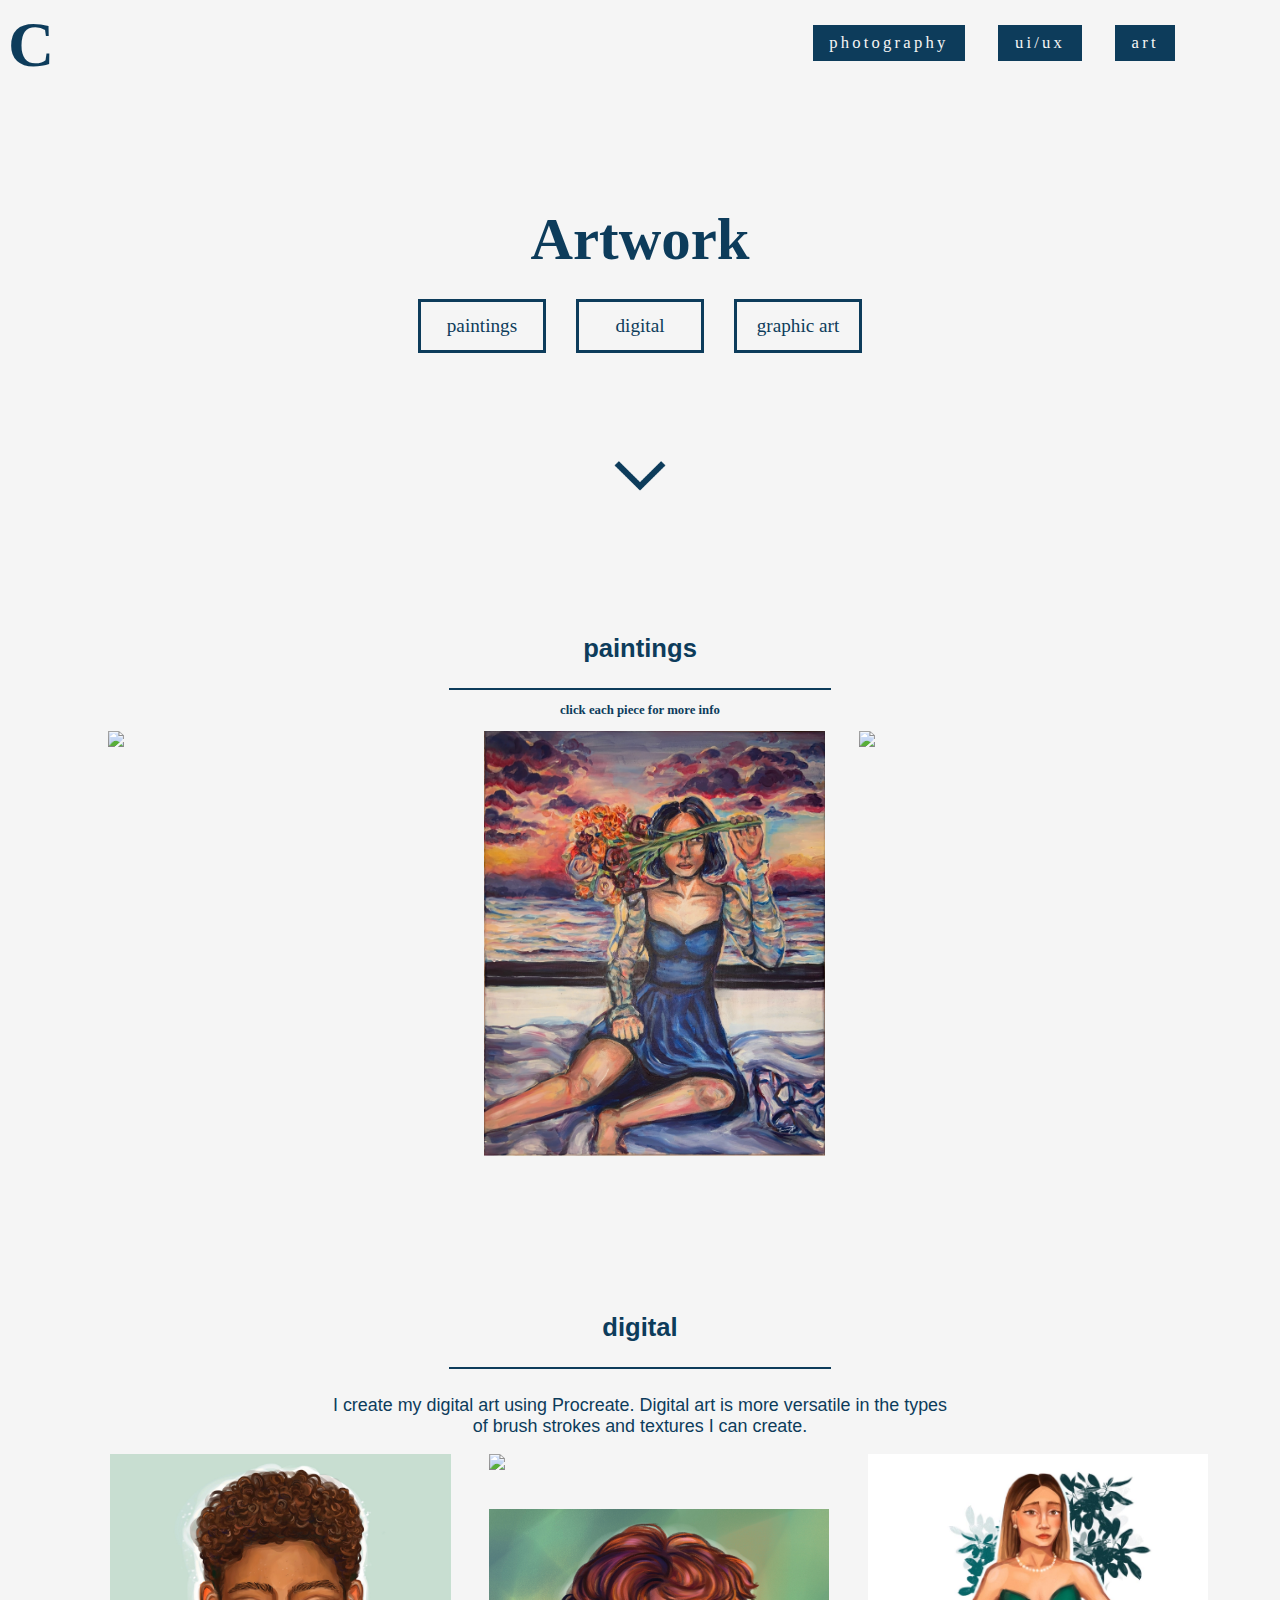
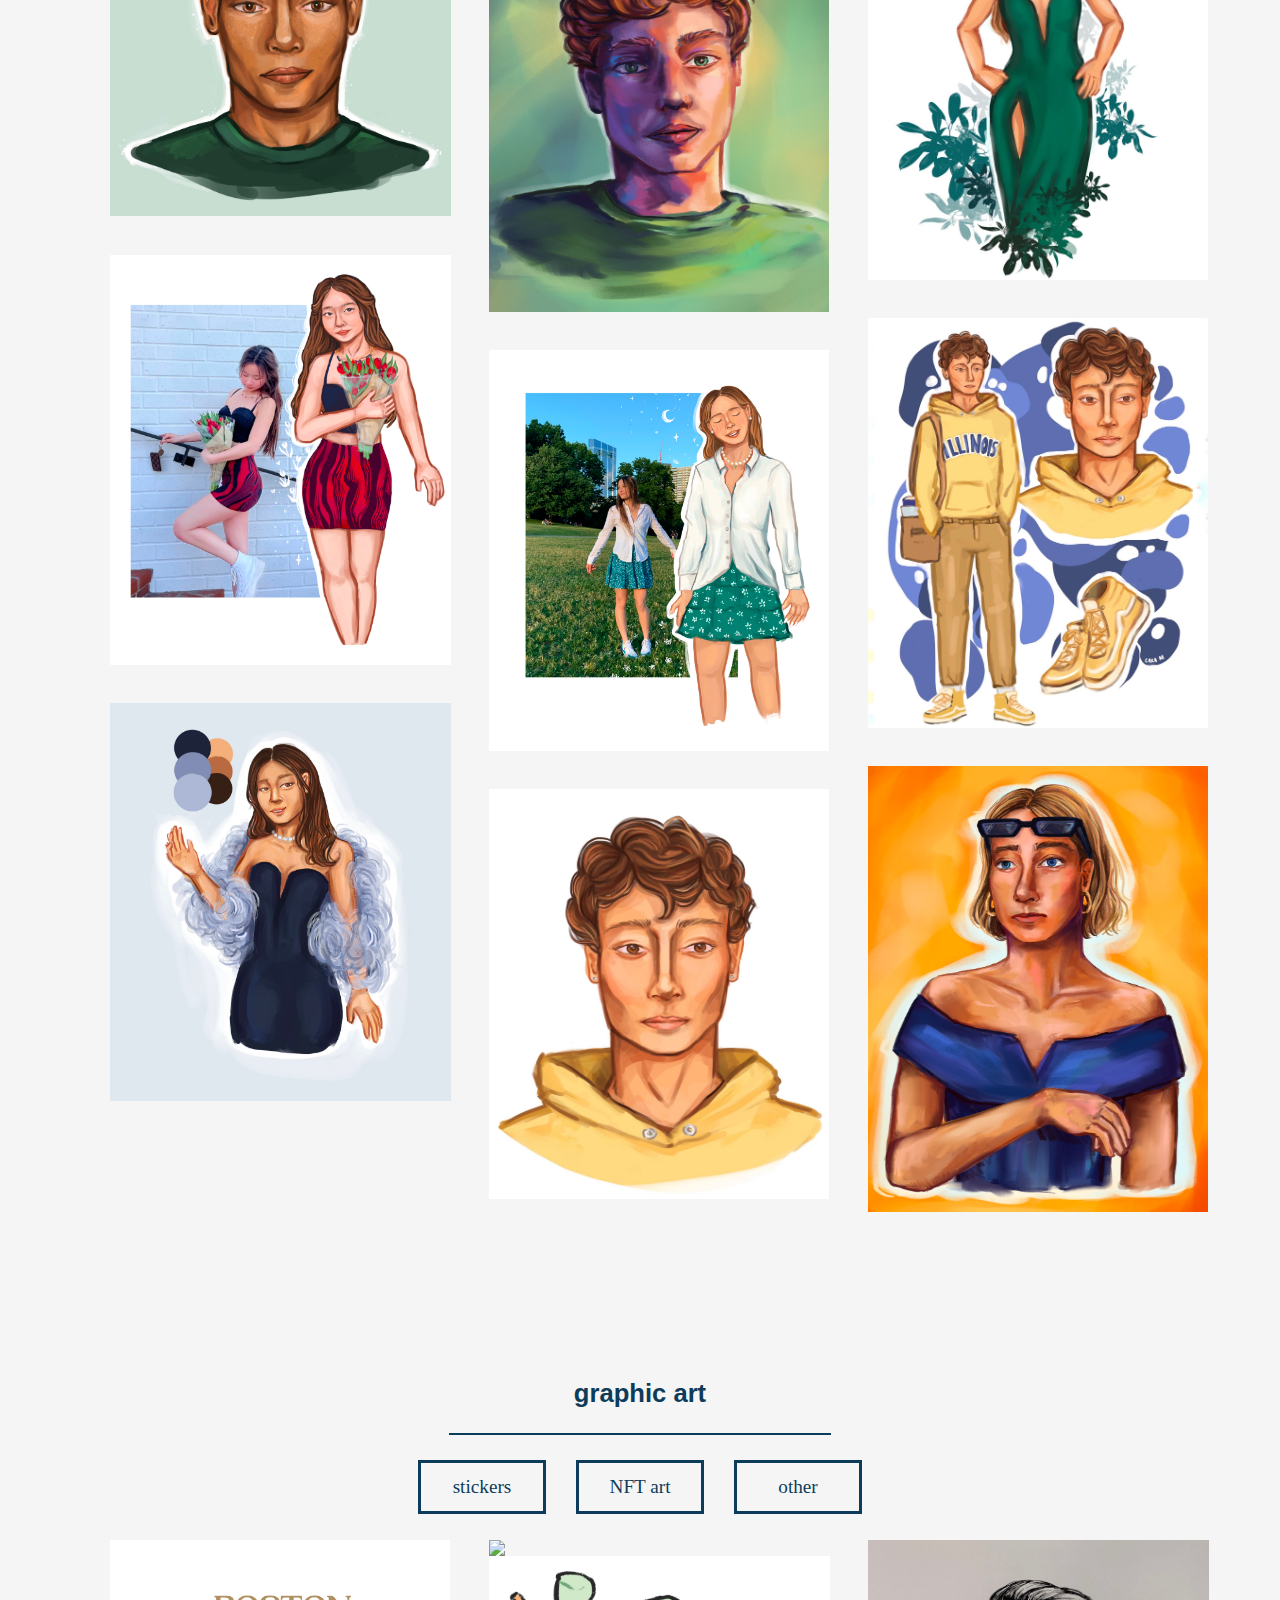
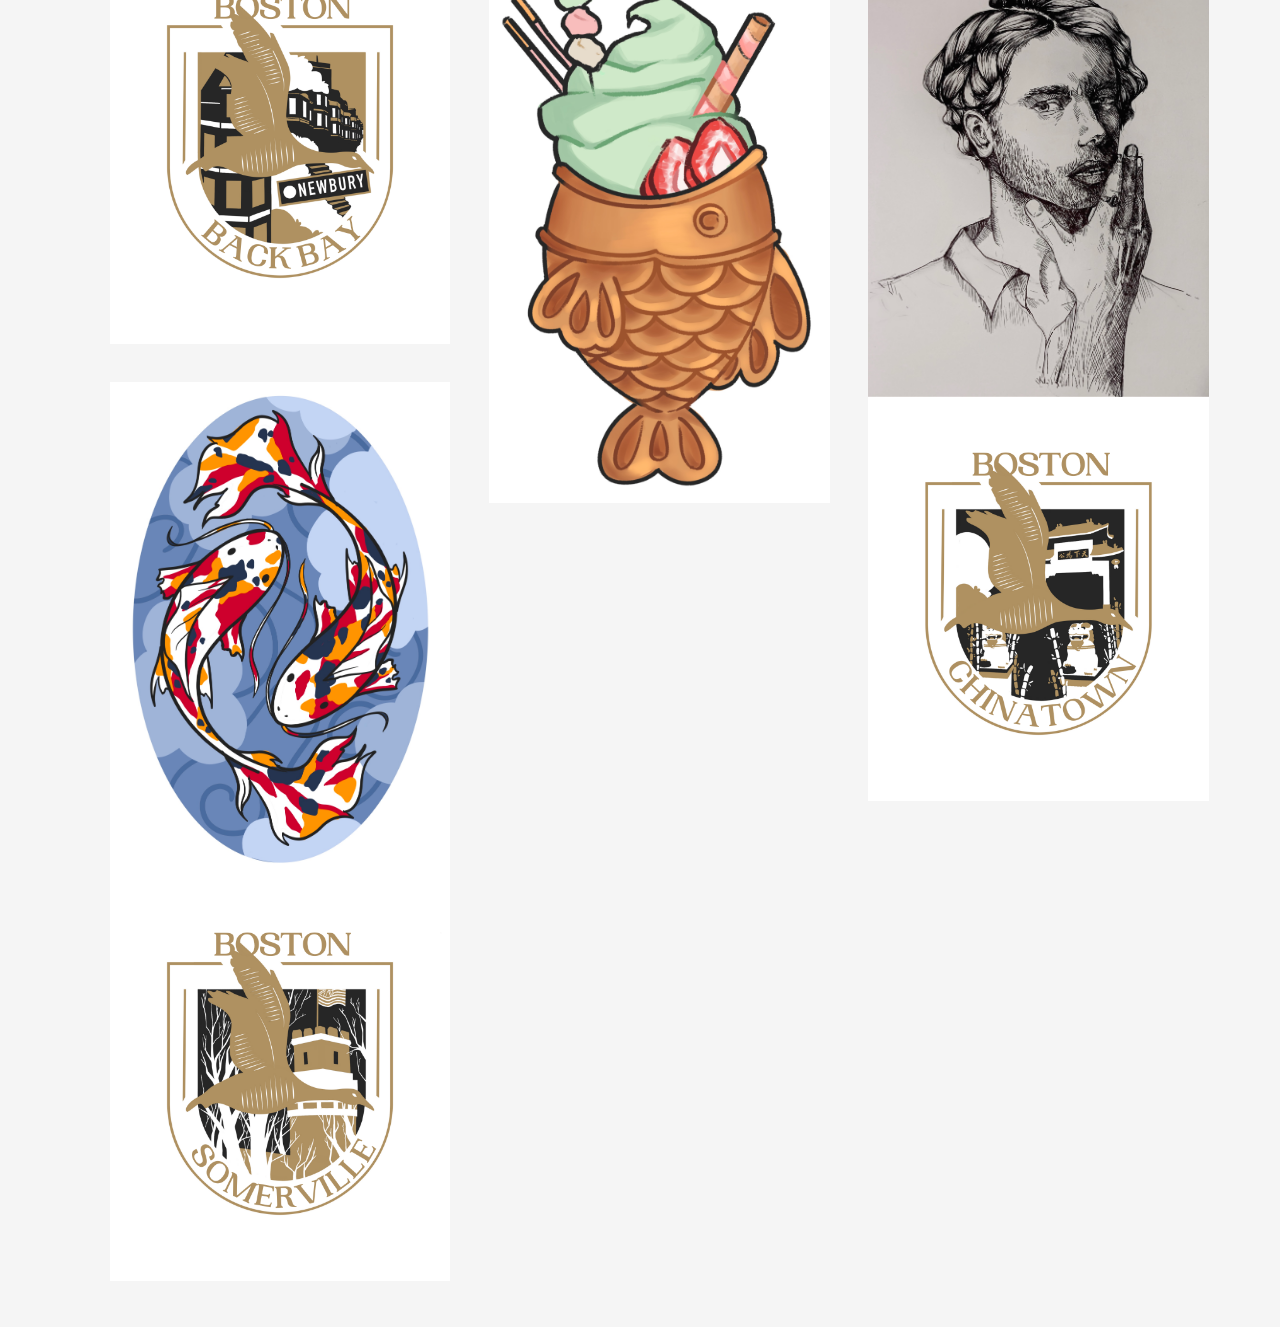
==== art.html @ 5a593688 "Add files via upload" ====
<!DOCTYPE html>
<html lang="en">

<head>
    <meta charset="UTF-8">
    <meta http-equiv="X-UA-Compatible" content="IE=edge">
    <meta name="viewport" content="width=device-width, initial-scale=1.0">
    <link rel="stylesheet" href="style.css">
    <script type="text/javascript" src="script.js"></script>
    <title>art</title>
</head>

<body>
    <main>
        <div class="headerContainer">
            <a class="home" href="index.html">C</a>
            <div class="header">
                <a href="resume.html">
                    <div class="tab">
                        photography </div>
                </a>
                <a href="ui.html">
                    <div class="tab">
                        ui/ux
                    </div>
                </a>
                <a href="art.html">
                    <div class="tab">
                        art</div>
                </a>
            </div>
        </div>

        <h2 id="artPageHeader">Artwork</h2>

        <div class="artTypeButtonContainer">
            <button class="artTypeButton" type="button"
                onClick="document.getElementById('paintings').scrollIntoView();">paintings</button>
            <button class=" artTypeButton" id="mainArtTypeButton" type="button"
                onClick="document.getElementById('digital').scrollIntoView();">digital</button>
            <button class="artTypeButton" type="button"
                onClick="document.getElementById('graphicArt').scrollIntoView();">graphic art</button>
        </div>

        <image class="centeredIcon bounce" src="icons/downIcon.png"
            onclick="document.getElementById('pantings').scrollIntoView();"></image>
        <h3 class="artTypeHeader" id="paintings">paintings</h3>
        <hr class="artHeaderLine">
        <h4 class="info">click each piece for more info</h4>

        <div class="imageGrid">

            <div class="gridItem" onclick="openPage('flutist',this)">
                <image class=" imageGridItem" src="artForWebsite/flute.jpg">
                </image>
                <div class="artTitleText">flutist</div>
            </div>

            <div class="gridItem" onclick="openPage('lucidity',this)">
                <image class="imageGridItem" src="artForWebsite/afterprom.jpg"></image>
                <div class="artTitleText">lucidity</div>
            </div>

            <div class="gridItem" onclick="openPage('utopia',this)">
                <image class="imageGridItem" src="artForWebsite/utopia.jpg"></image>
                <div class="artTitleText">utopia</div>
            </div>
        </div>

        <div id="flutist">
            <h2 class="singleArtHeader">flutist</h2>
            <hr class="artHeaderLine">
            <image class="singleImage" src="artForWebsite/flute.jpg">
                <div class="artDescriptionContainer">
                    <p class="artDescription">
                        <b>title:</b> flutist
                        <br>
                        <b>date:</b> 2022
                        <br>
                        <b>medium:</b> acrylic
                        <br>
                        <br>
                        This piece was inspired by my experience as a flutist. My teacher often encouraged
                        me to
                        project the "calm blue of the ocean" or play sharply like scraping a knife across
                        burnt
                        toast.
                    </p>
                </div>
                <div class="artFooter">foot</div>
        </div>

        <div id="lucidity">
            <h2 class="singleArtHeader">lucidity</h2>
            <hr class="artHeaderLine">
            <image class="singleImage" src="artForWebsite/afterprom.jpg">
                <div class="artDescriptionContainer">
                    <p class="artDescription">
                        <b>title:</b> lucidity
                        <br>
                        <b>date:</b> 2021
                        <br>
                        <b>medium:</b> acrylic
                        <br>
                        <br>
                        um
                    </p>
                </div>
                <div class="artFooter">foot</div>
        </div>

        <div id="utopia">
            <h2 class="singleArtHeader">utopia</h2>
            <hr class="artHeaderLine">
            <image class="singleImage" src="artForWebsite/utopia.jpg">
                <div class="artDescriptionContainer">
                    <p class="artDescription">
                        <b>title:</b> utopia
                        <br>
                        <b>date:</b> 2021
                        <br>
                        <b>medium:</b> oil
                        <br>
                        <br>
                        um
                    </p>
                </div>
                <div class="artFooter">foot</div>
        </div>

        <h3 class="artTypeHeader" id="digital">digital</h2>
            <hr class="artHeaderLine">
            <p class="artTypeDescription">I create my digital art using Procreate. Digital art is more versatile in the
                types of brush strokes and textures I can create.</p>

            <div class="dynamicGrid">
                <div class="dynamicGridColumn">
                    <image class="portrait" src="DigitalArtPortfolio/GreenBoyHead.JPG">
                    </image>
                    <image class="portrait" src="DigitalArtPortfolio/caraDongDrawing.jpg">
                    </image>
                    <image class="portrait" src="DigitalArtPortfolio/HalfBodyDress.jpg">
                    </image>
                </div>
                <div class="dynamicGridColumn">
                    <image class="portrait" src="DigitalArtPortfolio/Rumination.PNG">
                    </image>
                    <image class="portrait" src="DigitalArtPortfolio/LightStudyBoy.jpg">
                    </image>
                    <image class="portrait" src="DigitalArtPortfolio/meBostonCommonDrawing.jpg">
                    </image>
                    <image class="portrait" src="DigitalArtPortfolio/YellowBoyHead.JPG">
                    </image>
                </div>

                <div class="dynamicGridColumn">
                    <image class="portrait" src="DigitalArtPortfolio/PromDressPlants.JPG">
                    </image>
                    <image class="portrait" src="DigitalArtPortfolio/IllinoisBoy.JPG">
                    </image>
                    <image class="portrait" src="DigitalArtPortfolio/GoldenGirl.jpg">
                    </image>
                </div>
            </div>

            <h3 class="artTypeHeader" id="graphicArt">graphic art</h2>
                <hr class="artHeaderLine">

                <div class="artTypeButtonContainer">
                    <button class="artTypeButton" type="button" onclick="showType('sticker',this)">stickers</button>
                    <button class=" artTypeButton" type="button" onclick="showType('nft',this)">NFT art</button>
                    <button class="artTypeButton" type="button" onclick="showType('other',this)">other</button>
                </div>

                <div class="dynamicGrid">
                    <div class="dynamicGridColumn">
                        <image class="nft" src="artForWebsite/backBay.png">
                        </image>
                        <image class="sticker" src="DigitalArtPortfolio/KoiFish.jpg">
                        </image>
                        <image class="nft" src="artForWebsite/somerville.png">
                        </image>
                    </div>
                    <div class="dynamicGridColumn">
                        <image class="other" src="artForWebsite/pumpkinPie.PNG">
                        </image>
                        <image class="sticker" src="DigitalArtPortfolio/Taiyaki.jpg">
                        </image>
                    </div>

                    <div class="dynamicGridColumn">
                        <image class="other" src="artForWebsite/pen.jpg">
                        </image>
                        <image class="nft" src="artForWebsite/chinatown.png">
                        </image>

                    </div>
                </div>


    </main>
</body>

</html>
---- style.css ----
@charset "UTF-8";

html {
    scroll-behavior: smooth;
}

body {
    background-color: whitesmoke;
    font-family: "Poppins", sans-serif;
}

.home {
    color: #0d3c5b;
    font-size: 5vw;
    float: left;
    font-weight: bold;
}

.headerContainer {
    width: 100%;
    font-family: "Times New Roman";
}

.header {
    display: flex;
    justify-content: flex-end;
    margin-right: 5em;
}

.aboutBox {
    display: flex;
    flex-direction: row;
    font-size: 1.4vw;
    margin-left: 5em;
    margin-top: 3vw;
}

#aboutMe {
    color: #0d3c5b;
    margin-left: 0.5em;
    margin-top: -1.5em;
    margin-left: 1vw;
}

.aboutText {
    display: flex;
    flex-direction: column;
    margin-left: 0vw;
}

h1 {
    font-size: 6.5vw;
    color: #0d3c5b;
    letter-spacing: 0.3rem;
    font-weight: 900;
    /*webkit-text-fill-color: transparent;
    -webkit-background-clip: text;
    background: radial-gradient(whitesmoke, #0d3c5b);*/
}

.highlighted {
    color: #05568d;
    font-weight: 600;
}


.aboutPhoto {
    width: 30%;
    height: 100%;
    border-style: none;
}


.name {
    font-size: 3vw;
    color: #0d3c5b;
}


.navButtons {
    border: none;
    text-decoration: none;
    height: 100%;

    float: left;
    padding-left: 1em;
    padding-right: 1em;
    padding-top: 0.5em;
    background-color: whitesmoke;
    color: #365475;
}

#homenavButtons {
    background-color: #365475;
    color: #CBD2D8;
}


.tab {
    background-color: #0d3c5b;
    text-align: center;
    width: auto;
    padding: 0.5em 1em;
    margin: 1em;
    float: left;
    color: whitesmoke;
    font-size: 1.3vw;

    letter-spacing: 0.2rem;
}


a {
    text-decoration: none;
    color: #365475;
}

p {
    color: #CBD2D8;
}


.line {
    border: 0.075em solid #CBD2D8;
}

.name {
    margin-top: 10%;
    margin-left: 8%;
}

.greetBar {
    margin-left: 1vw;
    background-color: #0d3c5b;
    font-size: 1.4vw;
    padding: 0.5vw 1vw 0vw 1vw;
    width: fit-content;
    color: whitesmoke;
    border-radius: 30% 30% 0% 0%;
}

.quickButtonsContainer {
    display: flex;
    flex-direction: row;
    justify-content: start;
    margin-left: 1vw;
}

.quickButton {
    border-style: none;
    background-color: #0d3c5b;
    color: white;
}

.quickButtonsBar {
    background-color: #0d3c5b;
    padding: 0vw 1vw 0vw 1vw;
}


.logo {
    width: 3vw;
    height: 3vw;
    margin: 1vw 3vw 1vw 3vw;
    background-color: #0d3c5b;
}

h2 {
    margin: 2vw;
    font-size: 4.6vw;
    color: #0d3c5b;
    display: flex;
    justify-content: center;
    font-family: "Times New Roman";
}

#artPageHeader {
    margin-top: 10vw;
}

.imageGrid {
    grid-template-columns: auto auto auto;
    gap: 0.5vw;
    margin-left: 5vw;
    margin-right: 5vw;
    display: flex;
    justify-content: center;
}


.gridItem {
    float: left;
    width: 30%;
    margin-left: 2.5%;
    margin-bottom: 2.5%;
}

.imageGridItem {
    width: 100%;
    float: left;
}


.artTitleText:hover .imageGridItem {
    opacity: 0.6;
}

.imageGridItem:hover {
    opacity: 0.6;
}

.gridItem:hover .artTitleText {
    opacity: 1;
}

.imageGridItem:hover .artTitleText {
    opacity: 1;
}

.artTitleText:hover {
    opacity: 1;
}

.artTitleText {
    font-family: "Times New Roman";
    padding: 0.5vw;
    opacity: 0;
    width: 100%;
    float: left;
    background-color: #0d3c5b;
    color: white;
    font-size: 1.3vw;
    width: 30%;
    text-align: center;
    position: relative;
    margin-top: -65%;
    margin-left: 37%;
}

#flutist {
    display: none;
}

#lucidity {
    display: none;
}

#utopia {
    display: none;
}

.singleImage {
    width: 43%;
    margin-left: 5%;
    float: left;
}

.singleArtHeader {
    font-size: 4vw;
    color: #0d3c5b;
}

.artHeaderLine {
    border: 0.1em solid #0d3c5b;
    width: 30%;
    margin-bottom: 2%;
}

.artDescriptionContainer {
    background-color: #0d3c5b;
    width: 43%;
    float: right;
    margin-right: 5%;
    margin-top: 0%;
}

.artDescription {
    margin: 1em;
    font-size: 1.5vw;
    line-height: 2;
}

.artFooter {
    position: relative;
    left: 0;
    right: 0;
    width: 100%;
    background-color: whitesmoke;
    color: whitesmoke;
    height: 100%;
    margin-top: 60%;
}

.darkParagraph {
    color: #0d3c5b;
    margin-left: 5%;
}

h3 {
    color: #0d3c5b;
    display: flex;
    justify-content: center;
    font-size: 2vw;
}

.artTypeHeader {
    margin-top: 10vw;
    text-align: center;
    margin-left: auto;
    margin-right: auto;
    width: 50%;
}

.artTypeDescription {
    color: #0d3c5b;
    text-align: center;
    margin-left: auto;
    margin-right: auto;
    width: 50%;
    font-size: 1.4vw;
}

.dynamicGrid {
    margin-left: 5vw;
    margin-right: 5vw;
    display: flex;
    justify-content: center;
}

.dynamicGridColumn {
    display: flex;
    flex-direction: column;
    justify-content: start;
    width: 30%;
    margin-left: 3vw;
}

.info {
    font-family: 'Times New Roman';
    text-align: center;
    margin: auto;
    margin-top: -1%;
    margin-bottom: 1%;
    font-size: 1vw;
}

.artTypeButtonContainer {
    text-align: center;
    margin: auto;
    margin-bottom: 2vw;
}

.artTypeButton {
    width: 10vw;
    font-family: 'Times New Roman';
    margin-left: 1vw;
    margin-right: 1vw;
    background-color: whitesmoke;
    border-style: solid;
    border-color: #0d3c5b;
    border-width: 0.3vw;
    color: #0d3c5b;
    font-size: 1.5vw;
    padding: 1vw;
}

#mainArtTypeButton {
    margin-bottom: 5vw;
}

.artTypeButton:hover {
    background-color: #0d3c5b;
    color: whitesmoke;
}

.centeredIcon {
    display: block;
    margin-left: auto;
    margin-right: auto;
    width: 5%;
    animation-duration: 1s;
    animation-iteration-count: infinite;
    transform-origin: bottom;
}

.bounce {
    animation-name: bounce;
    animation-timing-function: linear;
}

@keyframes bounce {
    0% {
        transform: translateY(0);
    }

    50% {
        transform: translateY(-1vw);
    }

    100% {
        transform: translateY(0);
    }
}

.portrait {
    width: 100%;
    margin-bottom: 3vw;
    display: block;
}

.nft {
    width: 100%;
    margin-bottom: 3vw;
    display: block;
}

.design {
    width: 100%;
    margin-bottom: 3vw;
    display: block;
}

h4 {
    color: #0d3c5b;
    font-size: 1vw;
}

.contactContainer {
    display: flex;
    justify-content: center;
}

.contactBox {
    display: flex;
    padding: 1vw 10vw;
    border-radius: 0%;
    border-style: solid;
    border-color: #0d3c5b;
    border-width: 0.5vw;
    font-size: 1vw;
}


/* =================================================================
ui.html*/

.pageInfo {
    color: #0d3c5b;
    font-family: "Times New Roman";
    text-align: center;
    margin-left: auto;
    margin-right: auto;
    font-size: 1.4vw;
    width: 50%;
}

.searchBar {
    text-align: left;
    margin-left: auto;
    margin-right: auto;
    background-color: #0d3c5b;
    color: white;
    font-size: 1.2vw;
    padding: 0.5vw;
    border-radius: 10%;
    width: 30%;
}

.allAppContainer {
    display: flex;
    justify-content: center;
    margin: 2vw;
}

.appContainer {
    width: 100%;
    margin: 1vw;
    background-color: #0d3c5b;
    display: flex;
    flex-direction: column;
}

.appHeader {
    font-family: 'Times New Roman';
    background: white;
    width: 70%;
    padding-top: 0.5vw;
    padding-bottom: 0.5vw;
    margin-left: auto;
    margin-right: auto;
    border-style: outset;
    border-width: 0.5vw;
    border-color: #0d3c5b;
    font-size: 1.7vw;
}

.appInfoContainer {
    display: flex;
    flex-direction: row;
}

.appInfo {
    margin: 0vw 1.5vw 1.5vw 1.5vw;
    margin-right: 0vw;
    font-size: 1vw;
    color: white;
    letter-spacing: 0.1rem;
}

.appImage {
    width: 50%;
    height: auto;
    margin: 1.5vw;
    margin-left: 1vw;
}

.additionalAppImageContainer {
    width: 100%;
    margin: 1vw;
    display: flex;
    flex-direction: row;
    justify-content: flex-start;
}

.additionalAppImage {
    width: 30%;
    height: auto;
    margin: 0vw 0.5vw .5vw 0vw;

}

.appPageContainer {
    display: flex;
    flex-direction: column;
    justify-content: center;
    margin-left: 3vw;
    margin-right: 3vw;
    width: 100%;

}

.appDescriptionContainer {
    background-color: #0d3c5b;
    width: 100%;
}

.UIImageGrid {
    display: flex;
    flex-direction: row;
    width: 100%;
}


.UIImage {
    width: 20%;
    margin-right: 1vw;
    margin-bottom: 1vw;
}

#afg {
    display: block;
}
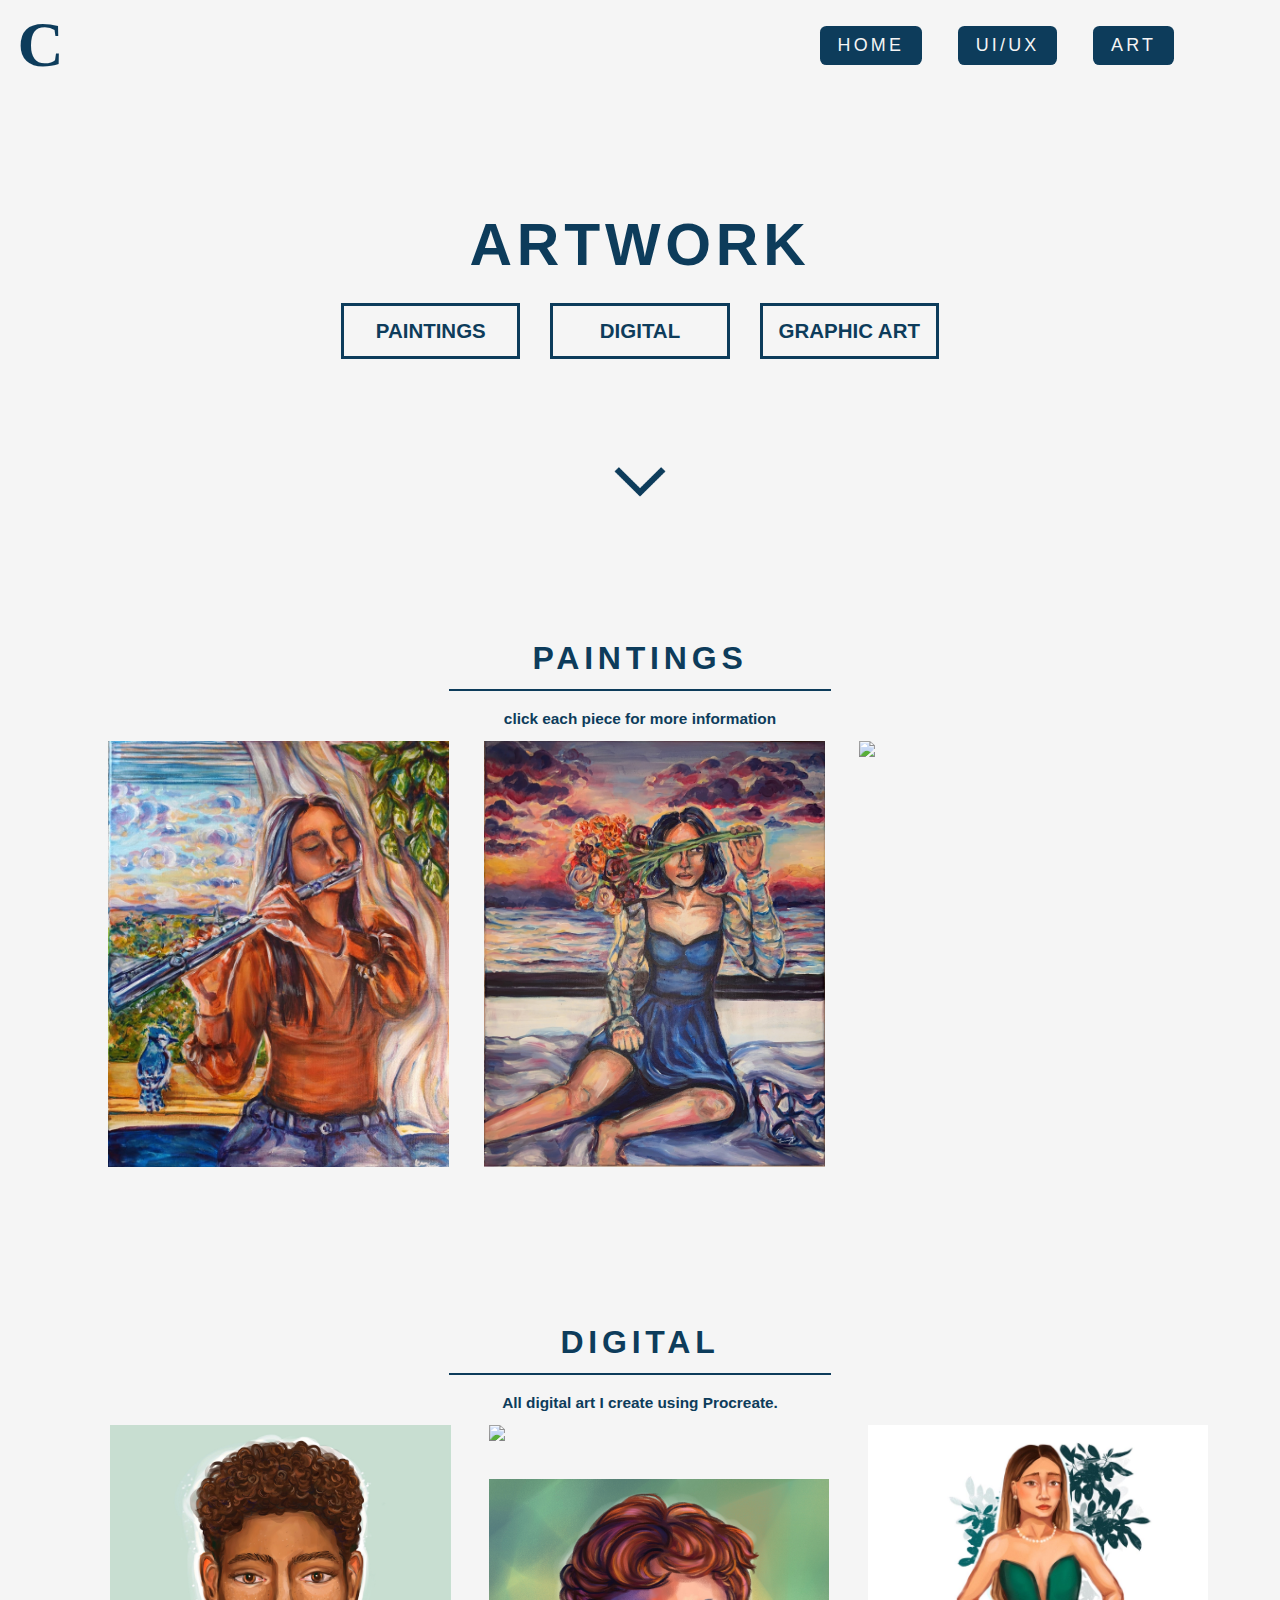
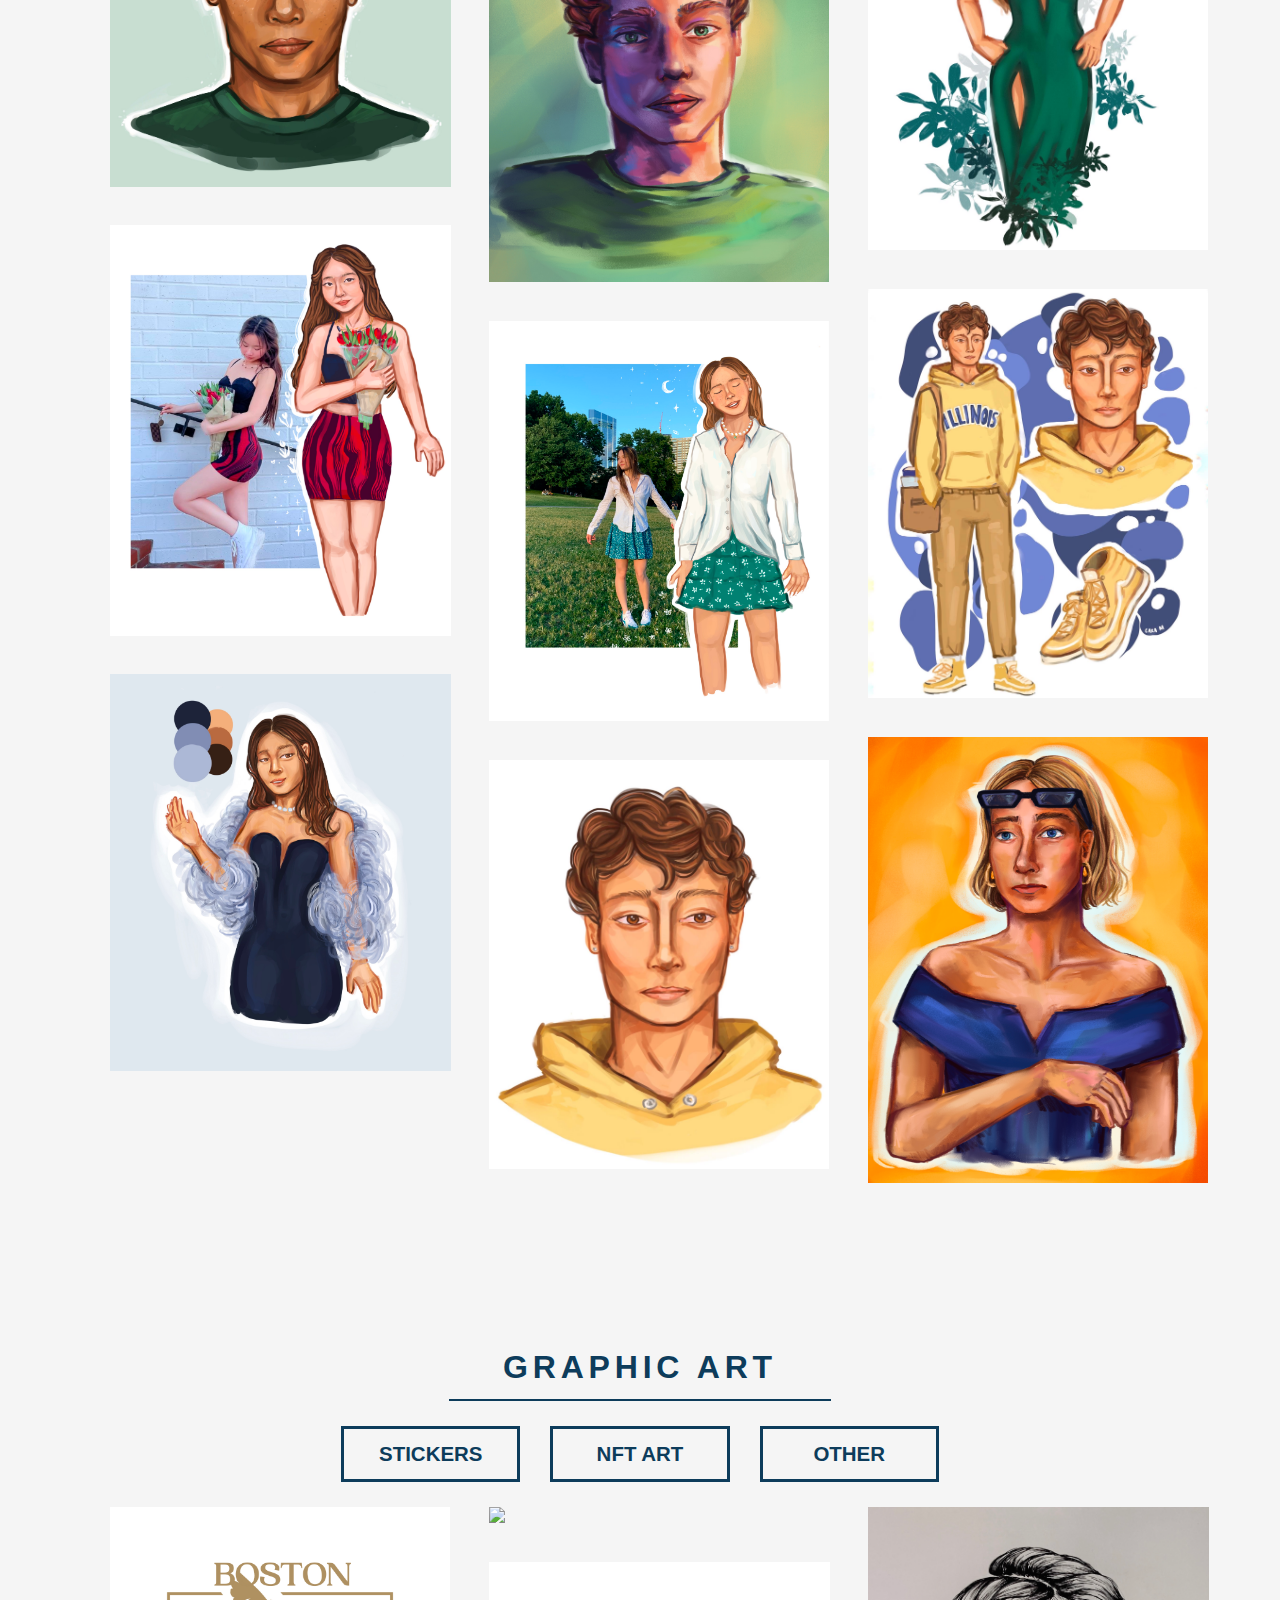
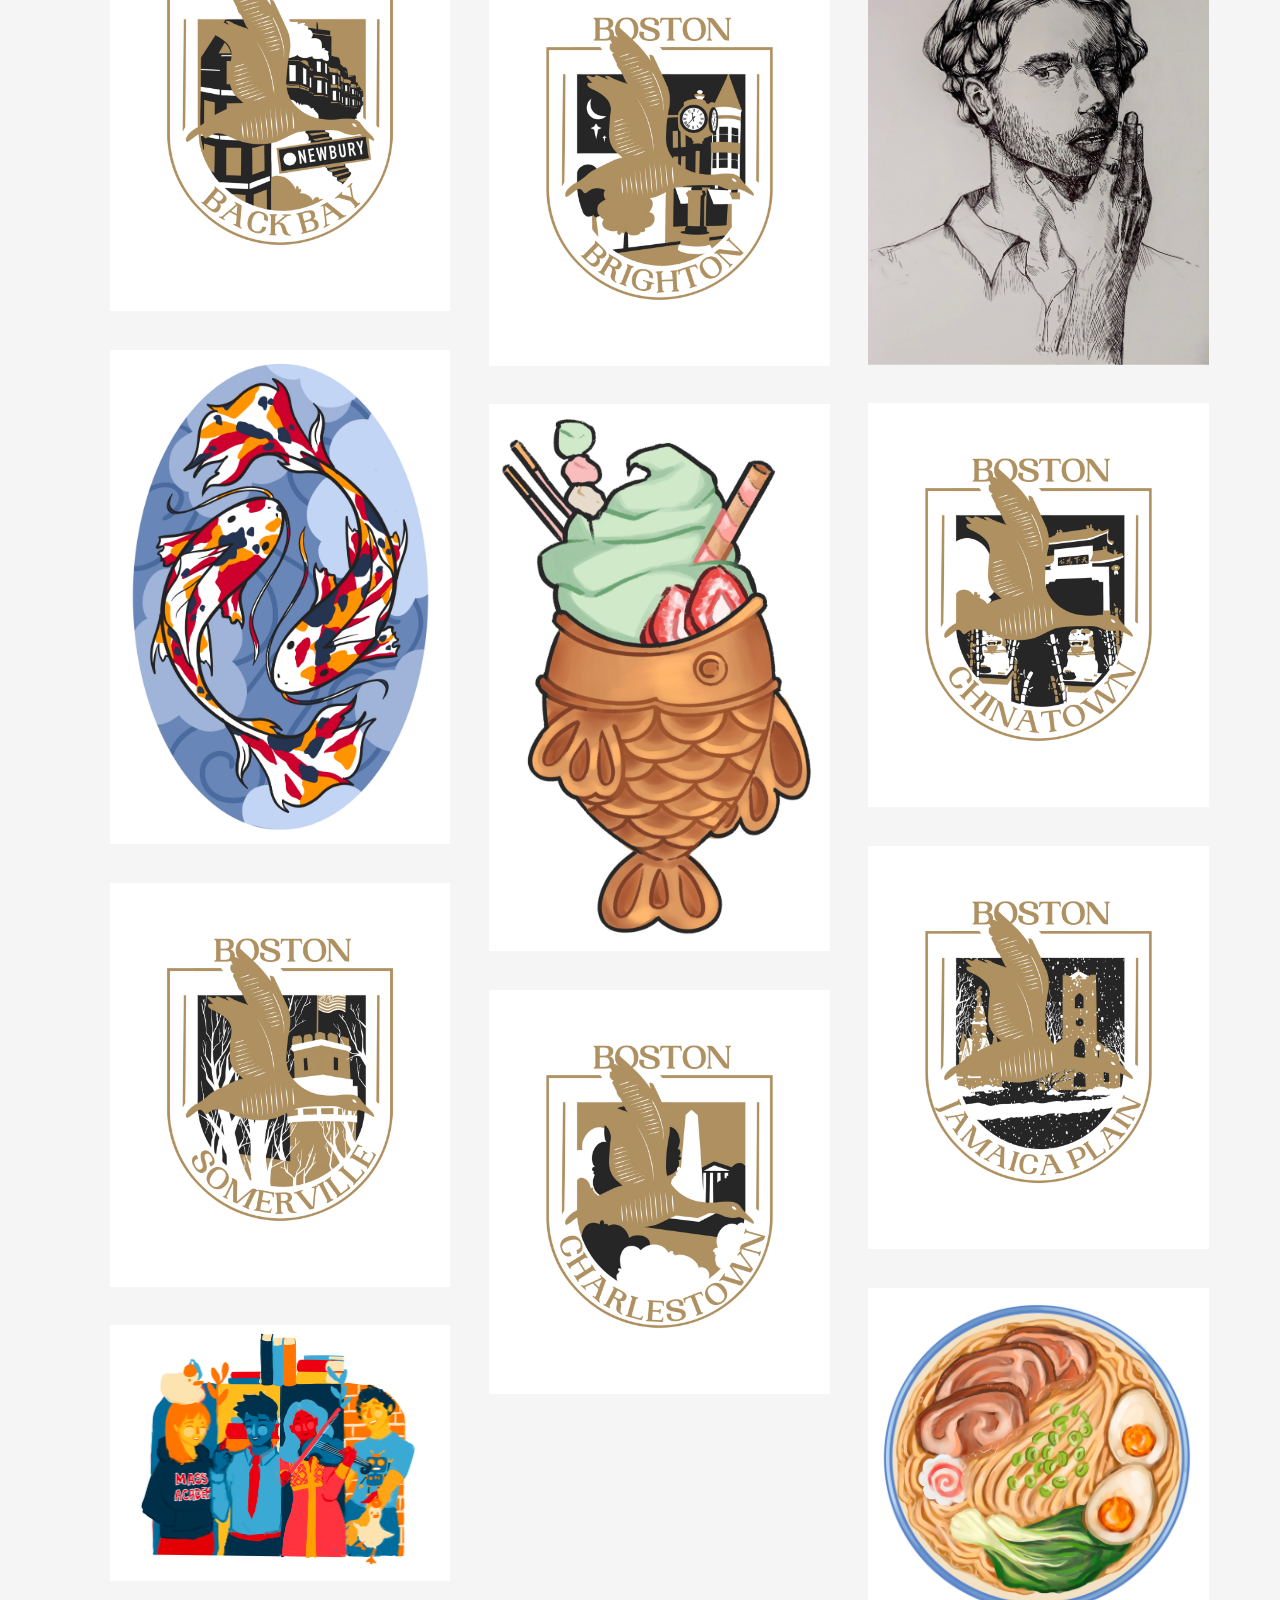
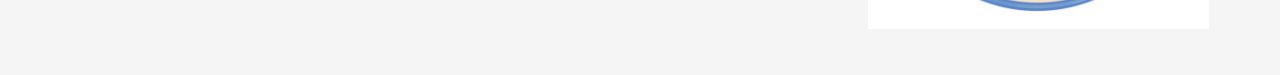
==== commit d8702ca2: "Add files via upload" ====
--- a/art.html
+++ b/art.html
@@ -5,7 +5,8 @@
     <meta charset="UTF-8">
     <meta http-equiv="X-UA-Compatible" content="IE=edge">
     <meta name="viewport" content="width=device-width, initial-scale=1.0">
-    <link rel="stylesheet" href="style.css">
+    <link rel="stylesheet" href="CSS/style.css">
+    <link rel="stylesheet" href="CSS/art.css">
     <script type="text/javascript" src="script.js"></script>
     <title>art</title>
 </head>
@@ -15,123 +16,149 @@
         <div class="headerContainer">
             <a class="home" href="index.html">C</a>
             <div class="header">
-                <a href="resume.html">
+                <a href="index.html">
                     <div class="tab">
-                        photography </div>
+                        HOME</div>
                 </a>
                 <a href="ui.html">
                     <div class="tab">
-                        ui/ux
+                        UI/UX
                     </div>
                 </a>
                 <a href="art.html">
                     <div class="tab">
-                        art</div>
+                        ART</div>
                 </a>
             </div>
         </div>
 
-        <h2 id="artPageHeader">Artwork</h2>
+        <h2 id="artPageHeader">ARTWORK</h2>
 
         <div class="artTypeButtonContainer">
             <button class="artTypeButton" type="button"
-                onClick="document.getElementById('paintings').scrollIntoView();">paintings</button>
+                onClick="document.getElementById('paintings').scrollIntoView();">PAINTINGS</button>
             <button class=" artTypeButton" id="mainArtTypeButton" type="button"
-                onClick="document.getElementById('digital').scrollIntoView();">digital</button>
+                onClick="document.getElementById('digital').scrollIntoView();">DIGITAL</button>
             <button class="artTypeButton" type="button"
-                onClick="document.getElementById('graphicArt').scrollIntoView();">graphic art</button>
+                onClick="document.getElementById('graphicArt').scrollIntoView();">GRAPHIC ART</button>
         </div>
 
         <image class="centeredIcon bounce" src="icons/downIcon.png"
             onclick="document.getElementById('pantings').scrollIntoView();"></image>
-        <h3 class="artTypeHeader" id="paintings">paintings</h3>
+        <h3 class="artTypeHeader" id="paintings">PAINTINGS</h3>
         <hr class="artHeaderLine">
-        <h4 class="info">click each piece for more info</h4>
-
-        <div class="imageGrid">
-
-            <div class="gridItem" onclick="openPage('flutist',this)">
-                <image class=" imageGridItem" src="artForWebsite/flute.jpg">
+        <h4 class="info">click each piece for more information</h4>
+
+        <div class="art-image-grid">
+
+            <div class="art-grid-item" onclick="openPage('flutist',this)">
+                <image class="art-image-grid-item" src="artForWebsite/flute.JPG">
                 </image>
-                <div class="artTitleText">flutist</div>
-            </div>
-
-            <div class="gridItem" onclick="openPage('lucidity',this)">
-                <image class="imageGridItem" src="artForWebsite/afterprom.jpg"></image>
-                <div class="artTitleText">lucidity</div>
-            </div>
-
-            <div class="gridItem" onclick="openPage('utopia',this)">
-                <image class="imageGridItem" src="artForWebsite/utopia.jpg"></image>
-                <div class="artTitleText">utopia</div>
+                <div class="art-title-text">THE FLUTIST</div>
+            </div>
+
+            <div class="art-grid-item" onclick="openPage('lucidity',this)">
+                <image class="art-image-grid-item" src="artForWebsite/afterprom.jpg"></image>
+                <div class="art-title-text">LUCIDITY</div>
+            </div>
+
+            <div class="art-grid-item" onclick="openPage('utopia',this)">
+                <image class="art-image-grid-item" src="artForWebsite/utopia.jpg"></image>
+                <div class="art-title-text">UTOPIA</div>
             </div>
         </div>
 
         <div id="flutist">
-            <h2 class="singleArtHeader">flutist</h2>
+            <hr class="art-line">
+            <h2 class="singleArtHeader">THE FLUTIST</h2>
+            <hr class="art-line">
+            <image class="singleImage" src="artForWebsite/flute.JPG">
+                <div class="single-art-container">
+                    <div class="artDescriptionContainer">
+                        <p class="artDescription">
+                            <b>TITLE:</b> THE FLUTIST
+                            <br>
+                            <b>DATE:</b> 2022
+                            <br>
+                            <b>MEDIUM:</b> ACRYLIC
+                            <br>
+                            <br>
+                            This piece was inspired by my experience as a flutist. My teacher often encouraged
+                            me to
+                            project the "calm blue of the ocean" or play sharply "like a knife scraped across
+                            burnt
+                            toast." Visualizing these sensations and projecting them is what developed my sound as a
+                            musician.
+                        </p>
+                    </div>
+                    <a href="art.html">
+                        <button class="backArtAppButton" type="button"
+                            onClick="document.getElementById('paintings').scrollIntoView();">BACK</button></a>
+                </div>
+                <div class="artFooter">foot</div>
+        </div>
+
+        <div id="lucidity">
+            <hr class="art-line">
+            <h2 class="singleArtHeader">LUCIDITY</h2>
+            <hr class="art-line">
+            <image class="singleImage" src="artForWebsite/afterprom.jpg">
+                <div class="single-art-container">
+                    <div class="artDescriptionContainer">
+                        <p class="artDescription">
+                            <b>TITLE:</b> LUCIDITY
+                            <br>
+                            <b>DATE:</b> 2021
+                            <br>
+                            <b>MEDIUM:</b> ACRYLIC
+                            <br>
+                            <br>
+                            In the calm following surges of excitement and anxiety surrounding monumental milestones,
+                            life feels almost dreamlike. I wanted to capture that feeling of finally laying back to
+                            relax
+                            after an event, showered in medals or flowers, still dressed in elegant attire, floating
+                            through
+                            the aftermath.
+                        </p>
+                    </div>
+                    <a href="art.html">
+                        <button class="backArtAppButton" type="button"
+                            onClick="document.getElementById('paintings').scrollIntoView();">BACK</button></a>
+                </div>
+                <div class="artFooter">foot</div>
+        </div>
+
+        <div id="utopia">
+            <hr class="art-line">
+            <h2 class="singleArtHeader">UTOPIA</h2>
+            <hr class="art-line">
+            <image class="singleImage" src="artForWebsite/utopia.jpg">
+                <div class="single-art-container">
+                    <div class="artDescriptionContainer">
+                        <p class="artDescription">
+                            <b>TITLE:</b> UTOPIA
+                            <br>
+                            <b>DATE:</b> 2021
+                            <br>
+                            <b>MEDIUM:</b> OIL
+                            <br>
+                            <br>
+                            Often when editing photos I find myself cranking up the saturation to create a more
+                            exuberant
+                            world. If I were provided the opportunity to apply Adobe Lightroom to my retina,
+                            this is about the level of vibrance I would adjust my preset to.
+                        </p>
+                    </div>
+                    <a href="art.html">
+                        <button class="backArtAppButton" type="button"
+                            onClick="document.getElementById('paintings').scrollIntoView();">BACK</button></a>
+                </div>
+                <div class="artFooter">foot</div>
+        </div>
+
+        <h3 class="artTypeHeader" id="digital">DIGITAL</h2>
             <hr class="artHeaderLine">
-            <image class="singleImage" src="artForWebsite/flute.jpg">
-                <div class="artDescriptionContainer">
-                    <p class="artDescription">
-                        <b>title:</b> flutist
-                        <br>
-                        <b>date:</b> 2022
-                        <br>
-                        <b>medium:</b> acrylic
-                        <br>
-                        <br>
-                        This piece was inspired by my experience as a flutist. My teacher often encouraged
-                        me to
-                        project the "calm blue of the ocean" or play sharply like scraping a knife across
-                        burnt
-                        toast.
-                    </p>
-                </div>
-                <div class="artFooter">foot</div>
-        </div>
-
-        <div id="lucidity">
-            <h2 class="singleArtHeader">lucidity</h2>
-            <hr class="artHeaderLine">
-            <image class="singleImage" src="artForWebsite/afterprom.jpg">
-                <div class="artDescriptionContainer">
-                    <p class="artDescription">
-                        <b>title:</b> lucidity
-                        <br>
-                        <b>date:</b> 2021
-                        <br>
-                        <b>medium:</b> acrylic
-                        <br>
-                        <br>
-                        um
-                    </p>
-                </div>
-                <div class="artFooter">foot</div>
-        </div>
-
-        <div id="utopia">
-            <h2 class="singleArtHeader">utopia</h2>
-            <hr class="artHeaderLine">
-            <image class="singleImage" src="artForWebsite/utopia.jpg">
-                <div class="artDescriptionContainer">
-                    <p class="artDescription">
-                        <b>title:</b> utopia
-                        <br>
-                        <b>date:</b> 2021
-                        <br>
-                        <b>medium:</b> oil
-                        <br>
-                        <br>
-                        um
-                    </p>
-                </div>
-                <div class="artFooter">foot</div>
-        </div>
-
-        <h3 class="artTypeHeader" id="digital">digital</h2>
-            <hr class="artHeaderLine">
-            <p class="artTypeDescription">I create my digital art using Procreate. Digital art is more versatile in the
-                types of brush strokes and textures I can create.</p>
+            <h4 class="info">All digital art I create using Procreate.</h4>
 
             <div class="dynamicGrid">
                 <div class="dynamicGridColumn">
@@ -163,13 +190,14 @@
                 </div>
             </div>
 
-            <h3 class="artTypeHeader" id="graphicArt">graphic art</h2>
+            <h3 class="artTypeHeader" id="graphicArt">GRAPHIC ART</h2>
                 <hr class="artHeaderLine">
 
                 <div class="artTypeButtonContainer">
-                    <button class="artTypeButton" type="button" onclick="showType('sticker',this)">stickers</button>
-                    <button class=" artTypeButton" type="button" onclick="showType('nft',this)">NFT art</button>
-                    <button class="artTypeButton" type="button" onclick="showType('other',this)">other</button>
+                    <button class="artTypeButton" type="button" onclick="showType('sticker',this)">STICKERS
+                    </button>
+                    <button class=" artTypeButton" type="button" onclick="showType('nft',this)">NFT ART</button>
+                    <button class="artTypeButton" type="button" onclick="showType('other',this)">OTHER</button>
                 </div>
 
                 <div class="dynamicGrid">
@@ -180,11 +208,17 @@
                         </image>
                         <image class="nft" src="artForWebsite/somerville.png">
                         </image>
+                        <image class="other" src="artForWebsite/muralForWebsite.png">
+                        </image>
                     </div>
                     <div class="dynamicGridColumn">
                         <image class="other" src="artForWebsite/pumpkinPie.PNG">
                         </image>
+                        <image class="nft" src="artForWebsite/brighton.png">
+                        </image>
                         <image class="sticker" src="DigitalArtPortfolio/Taiyaki.jpg">
+                        </image>
+                        <image class="nft" src="artForWebsite/charlestown.png">
                         </image>
                     </div>
 
@@ -193,6 +227,10 @@
                         </image>
                         <image class="nft" src="artForWebsite/chinatown.png">
                         </image>
+                        <image class="nft" src="artForWebsite/jamaica.png">
+                        </image>
+                        <image class="sticker" src="artForWebsite/ramenBowl.jpg">
+                        </image>
 
                     </div>
                 </div>
--- a/CSS/style.css
+++ b/CSS/style.css
@@ -0,0 +1,92 @@
+@charset "UTF-8";
+
+html {
+    scroll-behavior: smooth;
+}
+
+body {
+    background-color: whitesmoke;
+    font-family: "Poppins", sans-serif;
+}
+
+.home {
+    color: #0d3c5b;
+    font-size: 5vw;
+    float: left;
+    margin-left: 0.75vw;
+    font-weight: bold;
+    font-family: "Times New Roman";
+}
+
+.headerContainer {
+    width: 100%;
+}
+
+.header {
+    display: flex;
+    justify-content: flex-end;
+    margin-right: 5em;
+}
+
+.tab {
+    background-color: #0d3c5b;
+    text-align: center;
+    width: auto;
+    padding: 0.5em 1em;
+    margin: 1em;
+    float: left;
+    color: whitesmoke;
+    font-size: 1.4vw;
+    font-weight: 500;
+    border-radius: 0.5vw;
+    letter-spacing: 0.2rem;
+}
+
+a {
+    text-decoration: none;
+    color: #365475;
+}
+
+p {
+    color: #CBD2D8;
+}
+
+
+h2 {
+    margin: 2vw;
+    font-size: 4.6vw;
+    color: #0d3c5b;
+    display: flex;
+    justify-content: center;
+}
+
+h3 {
+    color: #0d3c5b;
+    display: flex;
+    justify-content: center;
+    font-size: 2.5vw;
+}
+
+.pageHeader {
+    letter-spacing: 0.3rem;
+}
+
+h4 {
+    color: #0d3c5b;
+    font-size: 1vw;
+}
+
+.contactContainer {
+    display: flex;
+    justify-content: center;
+}
+
+.contactBox {
+    display: flex;
+    padding: 1vw 10vw;
+    border-radius: 0%;
+    border-style: solid;
+    border-color: #0d3c5b;
+    border-width: 0.5vw;
+    font-size: 1vw;
+}--- a/CSS/art.css
+++ b/CSS/art.css
@@ -0,0 +1,294 @@
+@charset "UTF-8";
+
+#artPageHeader {
+    margin-top: 10vw;
+    letter-spacing: 0.3rem;
+}
+
+.art-image-grid {
+    grid-template-columns: auto auto auto;
+    gap: 0.5vw;
+    margin-left: 5vw;
+    margin-right: 5vw;
+    display: flex;
+    justify-content: center;
+}
+
+.art-grid-item {
+    float: left;
+    width: 30%;
+    margin-left: 2.5%;
+    margin-bottom: 2.5%;
+}
+
+.art-image-grid-item {
+    width: 100%;
+    float: left;
+}
+
+.art-title-text:hover .art-image-grid-item {
+    opacity: 0.6;
+}
+
+.art-image-grid-item:hover {
+    opacity: 0.6;
+}
+
+.art-grid-item:hover .art-title-text {
+    opacity: 1;
+}
+
+.art-image-grid-item:hover .art-title-text {
+    opacity: 1;
+}
+
+.art-title-text:hover {
+    opacity: 1;
+}
+
+.art-title-text {
+    padding: 0.5vw;
+    opacity: 0;
+    width: 100%;
+    float: left;
+    background-color: #0d3c5b;
+    color: white;
+    font-size: 1.3vw;
+    width: 30%;
+    text-align: center;
+    position: relative;
+    margin-top: -18vw;
+    margin-left: 10vw;
+    letter-spacing: 0.1rem;
+
+}
+
+#flutist {
+    display: none;
+}
+
+#lucidity {
+    display: none;
+}
+
+#utopia {
+    display: none;
+}
+
+.singleImage {
+    width: 43%;
+    margin-left: 5%;
+    float: left;
+}
+
+.singleArtHeader {
+    font-size: 4vw;
+    color: #0d3c5b;
+}
+
+.artHeaderLine {
+    border: 0.1em solid #0d3c5b;
+    width: 30%;
+    margin-bottom: 2%;
+}
+
+.art-line {
+    border: 0.1em solid #0d3c5b;
+    width: 30%;
+    margin-bottom: 2%;
+}
+
+.artDescriptionContainer {
+    background-color: #0d3c5b;
+    width: 43%;
+    float: right;
+    margin-right: 5%;
+    margin-top: 0%;
+}
+
+.artDescription {
+    margin: 1em;
+    font-size: 1.5vw;
+    line-height: 2;
+    color: white;
+}
+
+.artFooter {
+    position: relative;
+    left: 0;
+    right: 0;
+    width: 100%;
+    background-color: whitesmoke;
+    color: whitesmoke;
+    height: 100%;
+    margin-top: 30%;
+}
+
+
+.artTypeHeader {
+    margin-top: 10vw;
+    margin-bottom: 1vw;
+    text-align: center;
+    margin-left: auto;
+    margin-right: auto;
+    width: 50%;
+    letter-spacing: 0.3rem;
+}
+
+.artTypeDescription {
+    color: #0d3c5b;
+    text-align: center;
+    margin-left: auto;
+    margin-right: auto;
+    width: 50%;
+    font-size: 1.4vw;
+}
+
+.dynamicGrid {
+    margin-left: 5vw;
+    margin-right: 5vw;
+    display: flex;
+    justify-content: center;
+}
+
+.dynamicGridColumn {
+    display: flex;
+    flex-direction: column;
+    justify-content: start;
+    width: 30%;
+    margin-left: 3vw;
+}
+
+.info {
+    text-align: center;
+    margin: auto;
+    margin-top: -0.5vw;
+    margin-bottom: 1vw;
+    font-size: 1.2vw;
+}
+
+.artTypeButtonContainer {
+    text-align: center;
+    margin: auto;
+    margin-bottom: 2vw;
+}
+
+.artTypeButton {
+    width: 14vw;
+    margin-left: 1vw;
+    margin-right: 1vw;
+    background-color: whitesmoke;
+    border-style: solid;
+    border-color: #0d3c5b;
+    border-width: 0.3vw;
+    color: #0d3c5b;
+    font-size: 1.6vw;
+    font-weight: 550;
+    padding: 1vw;
+}
+
+#mainArtTypeButton {
+    margin-bottom: 5vw;
+}
+
+.artTypeButton:hover {
+    background-color: #0d3c5b;
+    color: whitesmoke;
+}
+
+.centeredIcon {
+    display: block;
+    margin-left: auto;
+    margin-right: auto;
+    width: 5%;
+    animation-duration: 1s;
+    animation-iteration-count: infinite;
+    transform-origin: bottom;
+}
+
+.bounce {
+    animation-name: bounce;
+    animation-timing-function: linear;
+}
+
+@keyframes bounce {
+    0% {
+        transform: translateY(0);
+    }
+
+    50% {
+        transform: translateY(-1vw);
+    }
+
+    100% {
+        transform: translateY(0);
+    }
+}
+
+.bounceX {
+    animation-name: bounceX;
+    animation-timing-function: linear;
+}
+
+@keyframes bounceX {
+    0% {
+        transform: translateX(0);
+    }
+
+    50% {
+        transform: translateX(0.5vw);
+    }
+
+    100% {
+        transform: translateX(0);
+    }
+}
+
+.portrait {
+    width: 100%;
+    margin-bottom: 3vw;
+    display: block;
+}
+
+.nft {
+    width: 100%;
+    margin-bottom: 3vw;
+    display: block;
+}
+
+.design {
+    width: 100%;
+    margin-bottom: 3vw;
+    display: block;
+}
+
+.sticker {
+    margin-bottom: 3vw;
+}
+
+.other {
+    margin-bottom: 3vw;
+}
+
+.single-art-container {
+    text-align: center;
+}
+
+.backArtAppButton {
+    width: 15vw;
+    margin-top: 5vw;
+    display: inline-block;
+    background-color: white;
+    border-style: solid;
+    border-color: #0d3c5b;
+    border-width: 0.3vw;
+    color: #0d3c5b;
+    font-size: 1.5vw;
+    font-weight: 600;
+    padding: 1vw;
+}
+
+.backArtAppButton:hover {
+    background-color: #0d3c5b;
+    color: white;
+}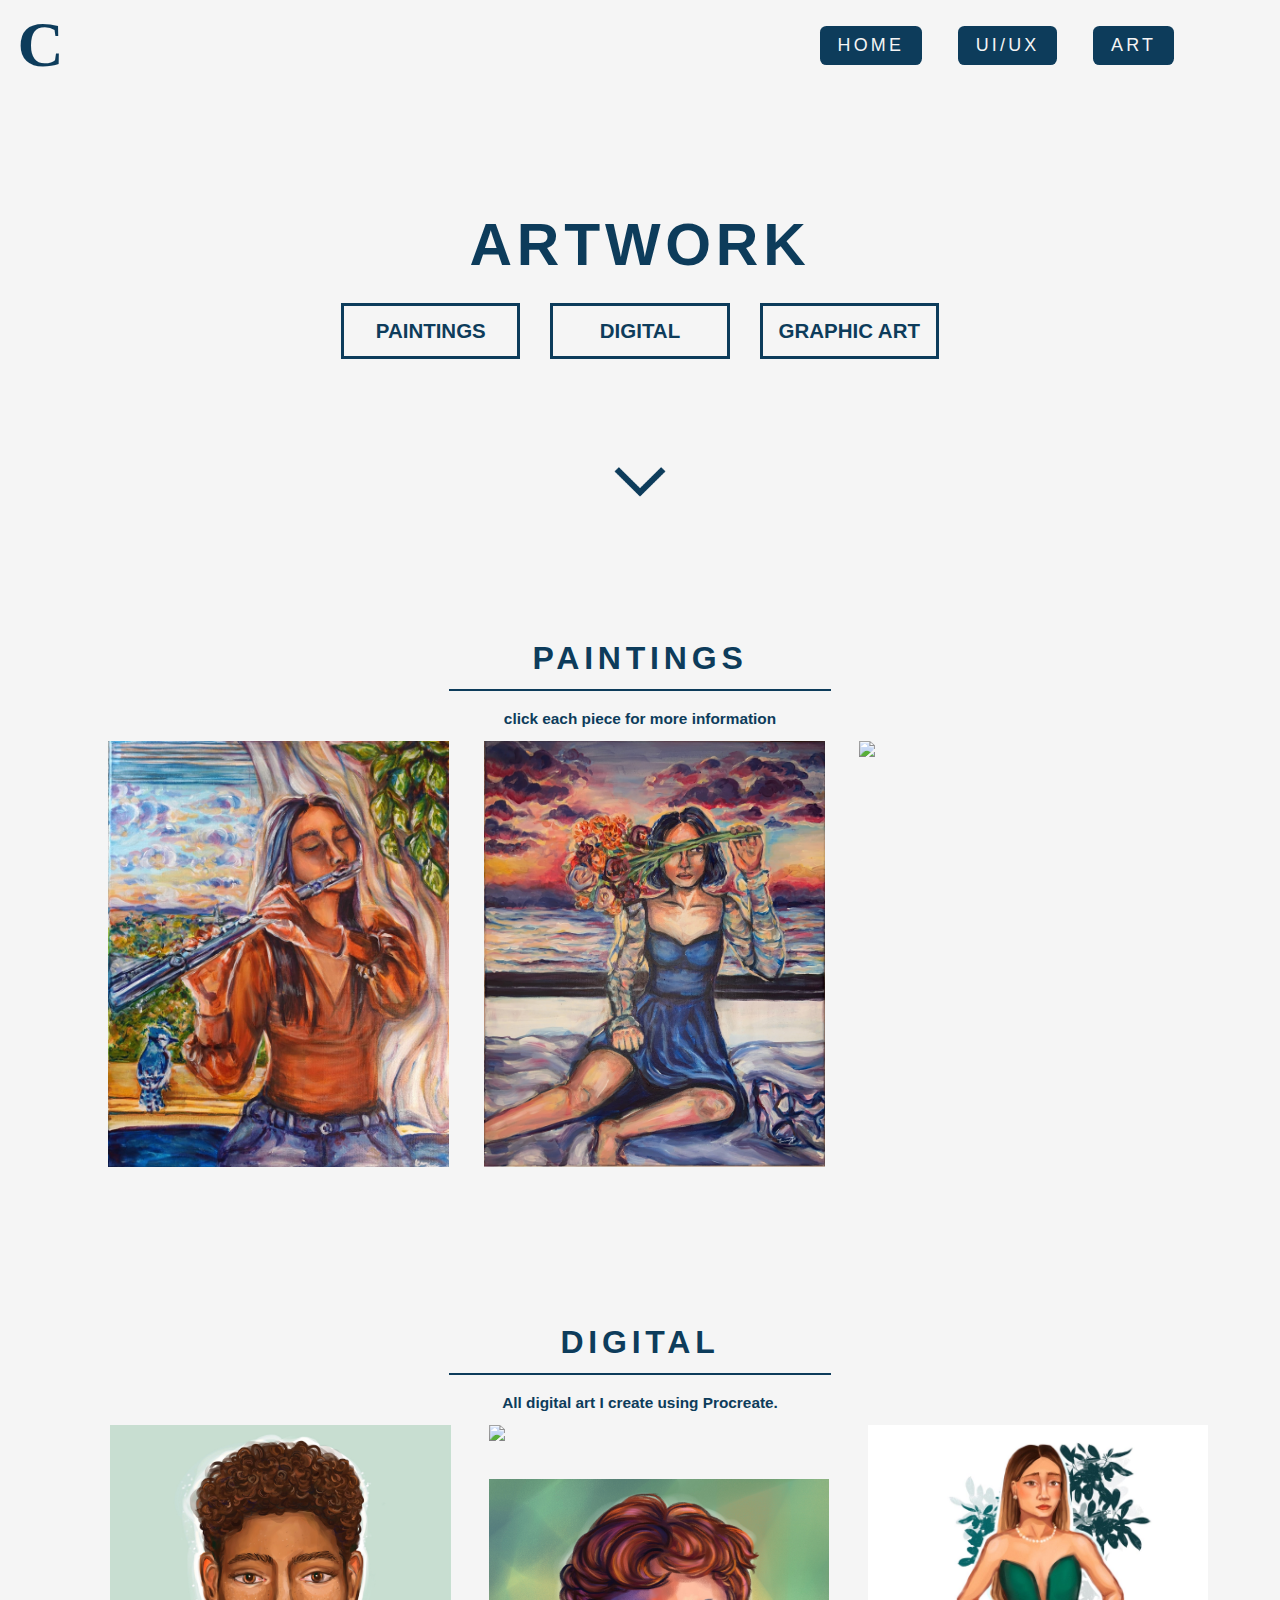
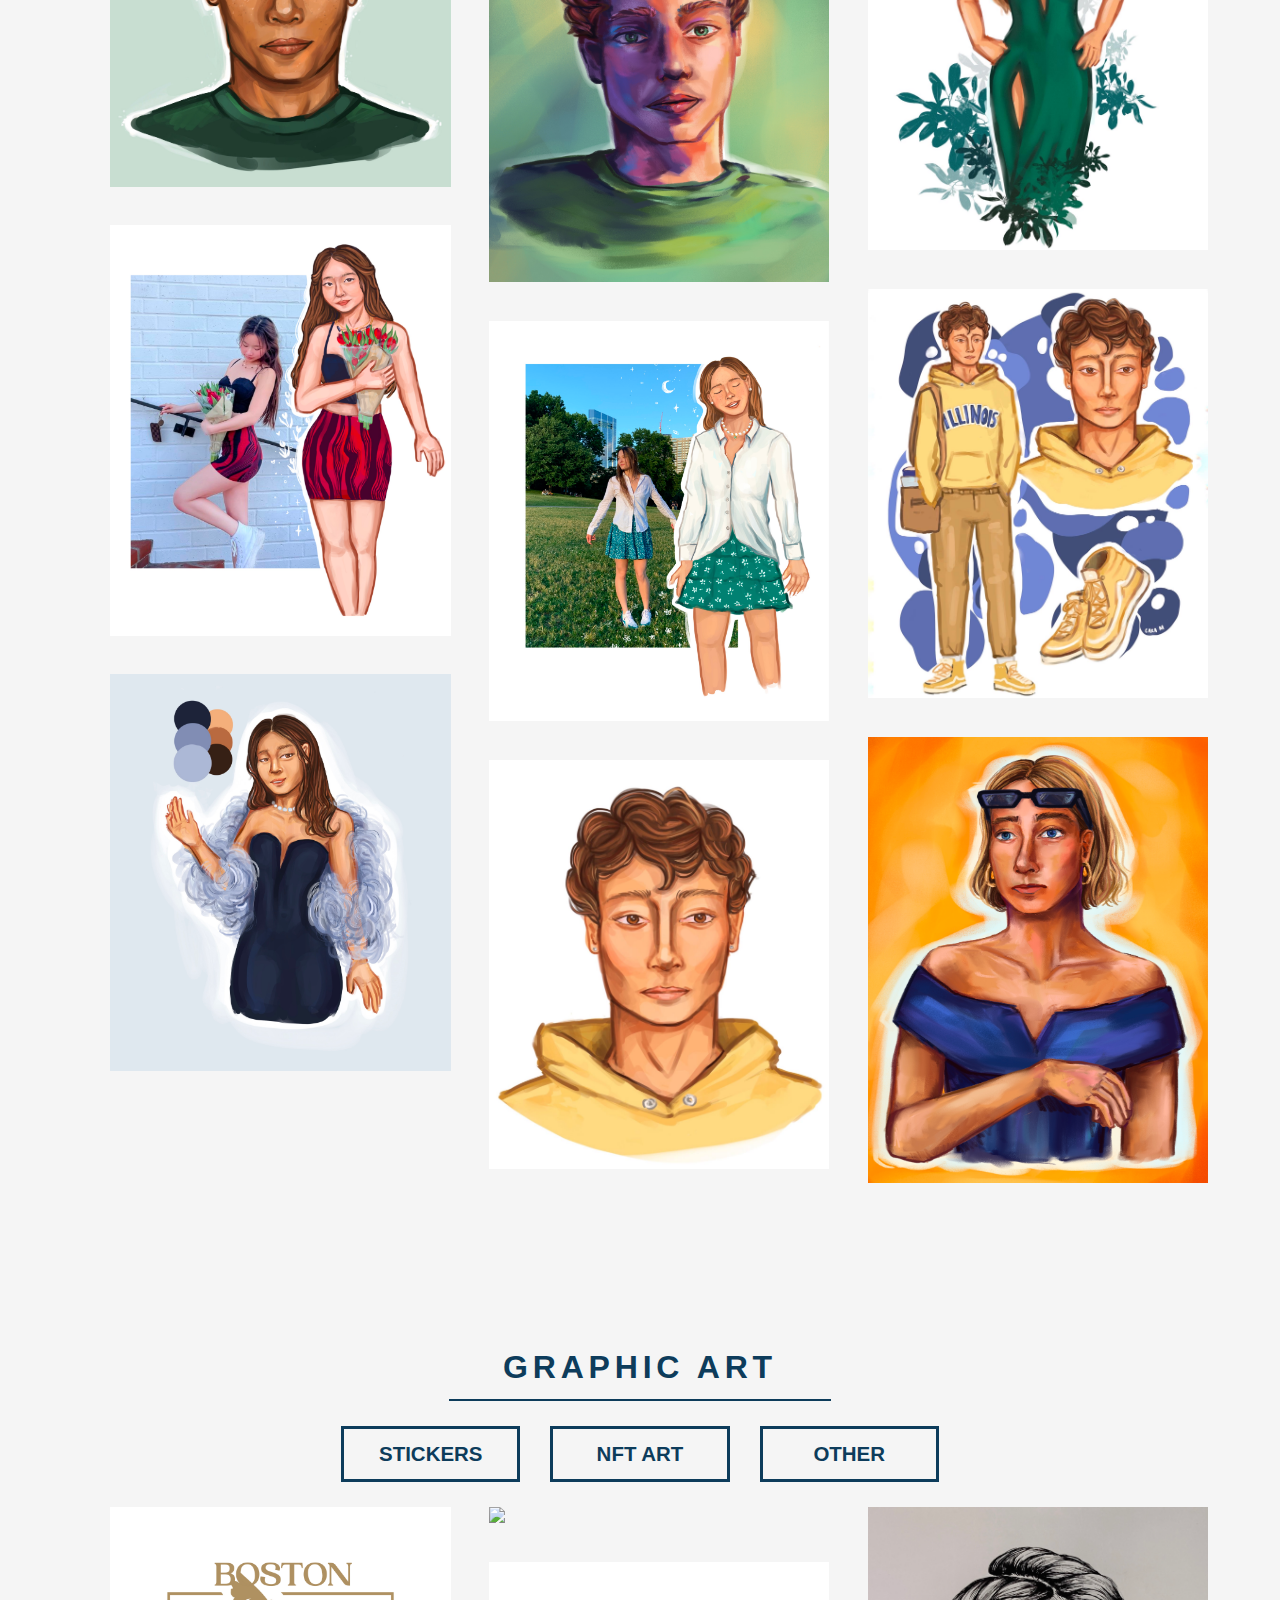
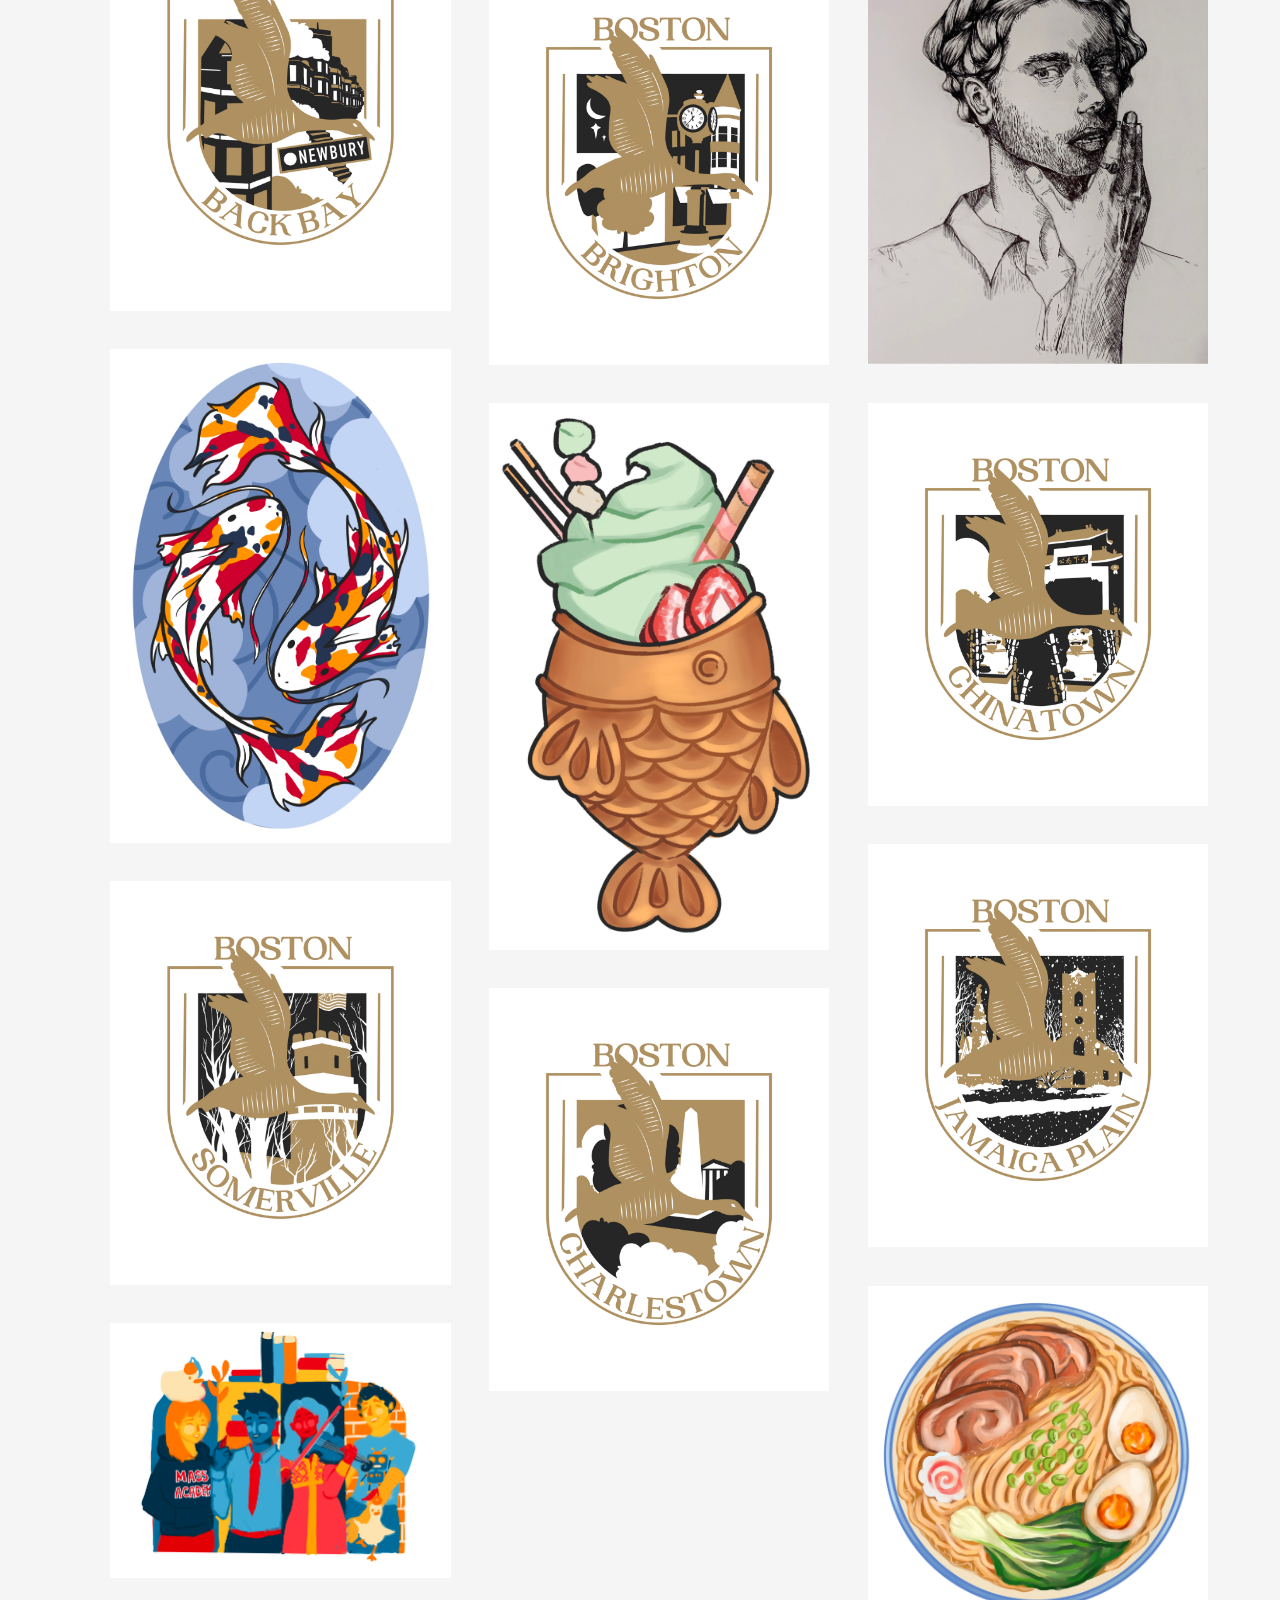
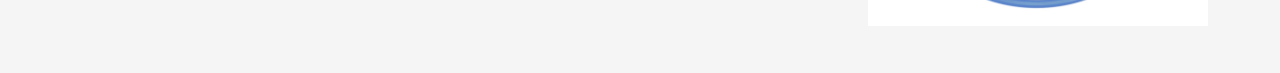
==== commit 7927296f: "Add files via upload" ====
--- a/art.html
+++ b/art.html
@@ -5,15 +5,32 @@
     <meta charset="UTF-8">
     <meta http-equiv="X-UA-Compatible" content="IE=edge">
     <meta name="viewport" content="width=device-width, initial-scale=1.0">
+    <style>
+        @media screen and (max-width:1200px) {
+            .tab {
+                font-size: 2.5vw !important;
+                margin-right: 0.1vw !important;
+            }
+
+            .home {
+                font-size: 8vw !important;
+            }
+
+            .header {
+                width: 90%;
+            }
+        }
+    </style>
     <link rel="stylesheet" href="CSS/style.css">
     <link rel="stylesheet" href="CSS/art.css">
+    <link rel="icon" type="image/x-icon" href="/icons/favicon.ico">
     <script type="text/javascript" src="script.js"></script>
     <title>art</title>
 </head>
 
 <body>
     <main>
-        <div class="headerContainer">
+        <div class="header-container">
             <a class="home" href="index.html">C</a>
             <div class="header">
                 <a href="index.html">
@@ -32,21 +49,21 @@
             </div>
         </div>
 
-        <h2 id="artPageHeader">ARTWORK</h2>
-
-        <div class="artTypeButtonContainer">
-            <button class="artTypeButton" type="button"
+        <h2 id="art-page-header">ARTWORK</h2>
+
+        <div class="art-type-button-container">
+            <button class="art-type-button" type="button"
                 onClick="document.getElementById('paintings').scrollIntoView();">PAINTINGS</button>
-            <button class=" artTypeButton" id="mainArtTypeButton" type="button"
+            <button class=" art-type-button" id="main-art-type-button" type="button"
                 onClick="document.getElementById('digital').scrollIntoView();">DIGITAL</button>
-            <button class="artTypeButton" type="button"
-                onClick="document.getElementById('graphicArt').scrollIntoView();">GRAPHIC ART</button>
-        </div>
-
-        <image class="centeredIcon bounce" src="icons/downIcon.png"
+            <button class="art-type-button" type="button"
+                onClick="document.getElementById('graphic-art').scrollIntoView();">GRAPHIC ART</button>
+        </div>
+
+        <image class="centered-icon bounce" src="icons/downIcon.png"
             onclick="document.getElementById('pantings').scrollIntoView();"></image>
-        <h3 class="artTypeHeader" id="paintings">PAINTINGS</h3>
-        <hr class="artHeaderLine">
+        <h3 class="art-type-header" id="paintings">PAINTINGS</h3>
+        <hr class="art-header-line">
         <h4 class="info">click each piece for more information</h4>
 
         <div class="art-image-grid">
@@ -70,12 +87,12 @@
 
         <div id="flutist">
             <hr class="art-line">
-            <h2 class="singleArtHeader">THE FLUTIST</h2>
-            <hr class="art-line">
-            <image class="singleImage" src="artForWebsite/flute.JPG">
+            <h2 class="single-art-header">THE FLUTIST</h2>
+            <hr class="art-line">
+            <image class="single-image" src="artForWebsite/flute.JPG">
                 <div class="single-art-container">
-                    <div class="artDescriptionContainer">
-                        <p class="artDescription">
+                    <div class="art-description-container">
+                        <p class="art-description">
                             <b>TITLE:</b> THE FLUTIST
                             <br>
                             <b>DATE:</b> 2022
@@ -92,20 +109,20 @@
                         </p>
                     </div>
                     <a href="art.html">
-                        <button class="backArtAppButton" type="button"
+                        <button class="back-art-app-button" type="button"
                             onClick="document.getElementById('paintings').scrollIntoView();">BACK</button></a>
                 </div>
-                <div class="artFooter">foot</div>
+                <div class="art-footer">foot</div>
         </div>
 
         <div id="lucidity">
             <hr class="art-line">
-            <h2 class="singleArtHeader">LUCIDITY</h2>
-            <hr class="art-line">
-            <image class="singleImage" src="artForWebsite/afterprom.jpg">
+            <h2 class="single-art-header">LUCIDITY</h2>
+            <hr class="art-line">
+            <image class="single-image" src="artForWebsite/afterprom.jpg">
                 <div class="single-art-container">
-                    <div class="artDescriptionContainer">
-                        <p class="artDescription">
+                    <div class="art-description-container">
+                        <p class="art-description">
                             <b>TITLE:</b> LUCIDITY
                             <br>
                             <b>DATE:</b> 2021
@@ -122,20 +139,20 @@
                         </p>
                     </div>
                     <a href="art.html">
-                        <button class="backArtAppButton" type="button"
+                        <button class="back-art-app-button" type="button"
                             onClick="document.getElementById('paintings').scrollIntoView();">BACK</button></a>
                 </div>
-                <div class="artFooter">foot</div>
+                <div class="art-footer">foot</div>
         </div>
 
         <div id="utopia">
             <hr class="art-line">
-            <h2 class="singleArtHeader">UTOPIA</h2>
-            <hr class="art-line">
-            <image class="singleImage" src="artForWebsite/utopia.jpg">
+            <h2 class="single-art-header">UTOPIA</h2>
+            <hr class="art-line">
+            <image class="single-image" src="artForWebsite/utopia.jpg">
                 <div class="single-art-container">
-                    <div class="artDescriptionContainer">
-                        <p class="artDescription">
+                    <div class="art-description-container">
+                        <p class="art-description">
                             <b>TITLE:</b> UTOPIA
                             <br>
                             <b>DATE:</b> 2021
@@ -150,18 +167,18 @@
                         </p>
                     </div>
                     <a href="art.html">
-                        <button class="backArtAppButton" type="button"
+                        <button class="back-art-app-button" type="button"
                             onClick="document.getElementById('paintings').scrollIntoView();">BACK</button></a>
                 </div>
-                <div class="artFooter">foot</div>
-        </div>
-
-        <h3 class="artTypeHeader" id="digital">DIGITAL</h2>
-            <hr class="artHeaderLine">
+                <div class="art-footer">foot</div>
+        </div>
+
+        <h3 class="art-type-header" id="digital">DIGITAL</h2>
+            <hr class="art-header-line">
             <h4 class="info">All digital art I create using Procreate.</h4>
 
-            <div class="dynamicGrid">
-                <div class="dynamicGridColumn">
+            <div class="dynamic-grid">
+                <div class="dynamic-grid-column">
                     <image class="portrait" src="DigitalArtPortfolio/GreenBoyHead.JPG">
                     </image>
                     <image class="portrait" src="DigitalArtPortfolio/caraDongDrawing.jpg">
@@ -169,7 +186,7 @@
                     <image class="portrait" src="DigitalArtPortfolio/HalfBodyDress.jpg">
                     </image>
                 </div>
-                <div class="dynamicGridColumn">
+                <div class="dynamic-grid-column">
                     <image class="portrait" src="DigitalArtPortfolio/Rumination.PNG">
                     </image>
                     <image class="portrait" src="DigitalArtPortfolio/LightStudyBoy.jpg">
@@ -180,7 +197,7 @@
                     </image>
                 </div>
 
-                <div class="dynamicGridColumn">
+                <div class="dynamic-grid-column">
                     <image class="portrait" src="DigitalArtPortfolio/PromDressPlants.JPG">
                     </image>
                     <image class="portrait" src="DigitalArtPortfolio/IllinoisBoy.JPG">
@@ -190,18 +207,18 @@
                 </div>
             </div>
 
-            <h3 class="artTypeHeader" id="graphicArt">GRAPHIC ART</h2>
-                <hr class="artHeaderLine">
-
-                <div class="artTypeButtonContainer">
-                    <button class="artTypeButton" type="button" onclick="showType('sticker',this)">STICKERS
+            <h3 class="art-type-header" id="graphic-art">GRAPHIC ART</h2>
+                <hr class="art-header-line">
+
+                <div class="art-type-button-container">
+                    <button class="art-type-button" type="button" onclick="showType('sticker',this)">STICKERS
                     </button>
-                    <button class=" artTypeButton" type="button" onclick="showType('nft',this)">NFT ART</button>
-                    <button class="artTypeButton" type="button" onclick="showType('other',this)">OTHER</button>
-                </div>
-
-                <div class="dynamicGrid">
-                    <div class="dynamicGridColumn">
+                    <button class=" art-type-button" type="button" onclick="showType('nft',this)">NFT ART</button>
+                    <button class="art-type-button" type="button" onclick="showType('other',this)">OTHER</button>
+                </div>
+
+                <div class="dynamic-grid">
+                    <div class="dynamic-grid-column">
                         <image class="nft" src="artForWebsite/backBay.png">
                         </image>
                         <image class="sticker" src="DigitalArtPortfolio/KoiFish.jpg">
@@ -211,7 +228,7 @@
                         <image class="other" src="artForWebsite/muralForWebsite.png">
                         </image>
                     </div>
-                    <div class="dynamicGridColumn">
+                    <div class="dynamic-grid-column">
                         <image class="other" src="artForWebsite/pumpkinPie.PNG">
                         </image>
                         <image class="nft" src="artForWebsite/brighton.png">
@@ -222,7 +239,7 @@
                         </image>
                     </div>
 
-                    <div class="dynamicGridColumn">
+                    <div class="dynamic-grid-column">
                         <image class="other" src="artForWebsite/pen.jpg">
                         </image>
                         <image class="nft" src="artForWebsite/chinatown.png">
--- a/CSS/style.css
+++ b/CSS/style.css
@@ -18,7 +18,7 @@
     font-family: "Times New Roman";
 }
 
-.headerContainer {
+.header-container {
     width: 100%;
 }
 
@@ -67,7 +67,7 @@
     font-size: 2.5vw;
 }
 
-.pageHeader {
+.page-header {
     letter-spacing: 0.3rem;
 }
 
@@ -76,12 +76,12 @@
     font-size: 1vw;
 }
 
-.contactContainer {
+.contact-container {
     display: flex;
     justify-content: center;
 }
 
-.contactBox {
+.contact-box {
     display: flex;
     padding: 1vw 10vw;
     border-radius: 0%;
--- a/CSS/art.css
+++ b/CSS/art.css
@@ -1,6 +1,6 @@
 @charset "UTF-8";
 
-#artPageHeader {
+#art-page-header {
     margin-top: 10vw;
     letter-spacing: 0.3rem;
 }
@@ -75,18 +75,18 @@
     display: none;
 }
 
-.singleImage {
+.single-image {
     width: 43%;
     margin-left: 5%;
     float: left;
 }
 
-.singleArtHeader {
+.single-art-header {
     font-size: 4vw;
     color: #0d3c5b;
 }
 
-.artHeaderLine {
+.art-header-line {
     border: 0.1em solid #0d3c5b;
     width: 30%;
     margin-bottom: 2%;
@@ -98,7 +98,7 @@
     margin-bottom: 2%;
 }
 
-.artDescriptionContainer {
+.art-description-container {
     background-color: #0d3c5b;
     width: 43%;
     float: right;
@@ -106,14 +106,14 @@
     margin-top: 0%;
 }
 
-.artDescription {
+.art-description {
     margin: 1em;
     font-size: 1.5vw;
     line-height: 2;
     color: white;
 }
 
-.artFooter {
+.art-footer {
     position: relative;
     left: 0;
     right: 0;
@@ -125,7 +125,7 @@
 }
 
 
-.artTypeHeader {
+.art-type-header {
     margin-top: 10vw;
     margin-bottom: 1vw;
     text-align: center;
@@ -135,7 +135,7 @@
     letter-spacing: 0.3rem;
 }
 
-.artTypeDescription {
+.art-type-description {
     color: #0d3c5b;
     text-align: center;
     margin-left: auto;
@@ -144,14 +144,14 @@
     font-size: 1.4vw;
 }
 
-.dynamicGrid {
+.dynamic-grid {
     margin-left: 5vw;
     margin-right: 5vw;
     display: flex;
     justify-content: center;
 }
 
-.dynamicGridColumn {
+.dynamic-grid-column {
     display: flex;
     flex-direction: column;
     justify-content: start;
@@ -167,13 +167,13 @@
     font-size: 1.2vw;
 }
 
-.artTypeButtonContainer {
+.art-type-button-container {
     text-align: center;
     margin: auto;
     margin-bottom: 2vw;
 }
 
-.artTypeButton {
+.art-type-button {
     width: 14vw;
     margin-left: 1vw;
     margin-right: 1vw;
@@ -187,16 +187,16 @@
     padding: 1vw;
 }
 
-#mainArtTypeButton {
+#main-art-type-button {
     margin-bottom: 5vw;
 }
 
-.artTypeButton:hover {
+.art-type-button:hover {
     background-color: #0d3c5b;
     color: whitesmoke;
 }
 
-.centeredIcon {
+.centered-icon {
     display: block;
     margin-left: auto;
     margin-right: auto;
@@ -225,56 +225,22 @@
     }
 }
 
-.bounceX {
-    animation-name: bounceX;
-    animation-timing-function: linear;
-}
-
-@keyframes bounceX {
-    0% {
-        transform: translateX(0);
-    }
-
-    50% {
-        transform: translateX(0.5vw);
-    }
-
-    100% {
-        transform: translateX(0);
-    }
-}
-
-.portrait {
+
+.portrait,
+.nft,
+.design,
+.sticker,
+.other {
     width: 100%;
     margin-bottom: 3vw;
     display: block;
 }
 
-.nft {
-    width: 100%;
-    margin-bottom: 3vw;
-    display: block;
-}
-
-.design {
-    width: 100%;
-    margin-bottom: 3vw;
-    display: block;
-}
-
-.sticker {
-    margin-bottom: 3vw;
-}
-
-.other {
-    margin-bottom: 3vw;
-}
-
 .single-art-container {
     text-align: center;
 }
 
-.backArtAppButton {
+.back-art-app-button {
     width: 15vw;
     margin-top: 5vw;
     display: inline-block;
@@ -288,7 +254,83 @@
     padding: 1vw;
 }
 
-.backArtAppButton:hover {
+.back-art-app-button:hover {
     background-color: #0d3c5b;
     color: white;
+}
+
+@media only screen and (max-width: 1200px) {
+    .art-image-grid {
+        margin-left: 1vw;
+        margin-right: 1vw;
+    }
+
+    .art-grid-item {
+        float: left;
+        width: 33%;
+        margin-left: 1.5%;
+        margin-bottom: 2.5%;
+    }
+
+    .art-type-button {
+        width: 20vw;
+        font-size: 2.5vw;
+    }
+
+    #art-page-header {
+        font-size: 6vw;
+    }
+
+    .art-type-header {
+        font-size: 4vw;
+    }
+
+    .art-title-text {
+        font-size: 2.5vw;
+        margin-top: -21vw;
+        margin-left: 6.5vw;
+        width: 60%;
+    }
+
+    .info {
+        font-size: 2vw;
+    }
+
+    .art-description {
+        font-size: 2.5vw;
+    }
+
+    .single-image {
+        margin-left: 2%;
+        width: 45%;
+    }
+
+    .art-description-container {
+        margin-right: 5%;
+        width: 45%;
+    }
+
+    .back-art-app-button {
+        margin-top: 5vw;
+        font-size: 2.5vw;
+    }
+
+    .dynamic-grid {
+        margin-left: 1vw;
+        margin-right: 1vw;
+    }
+
+    .dynamic-grid-column {
+        width: 32%;
+        margin-left: 1vw;
+    }
+
+    .portrait,
+    .nft,
+    .design,
+    .sticker,
+    .other {
+        margin-bottom: 1vw;
+    }
+
 }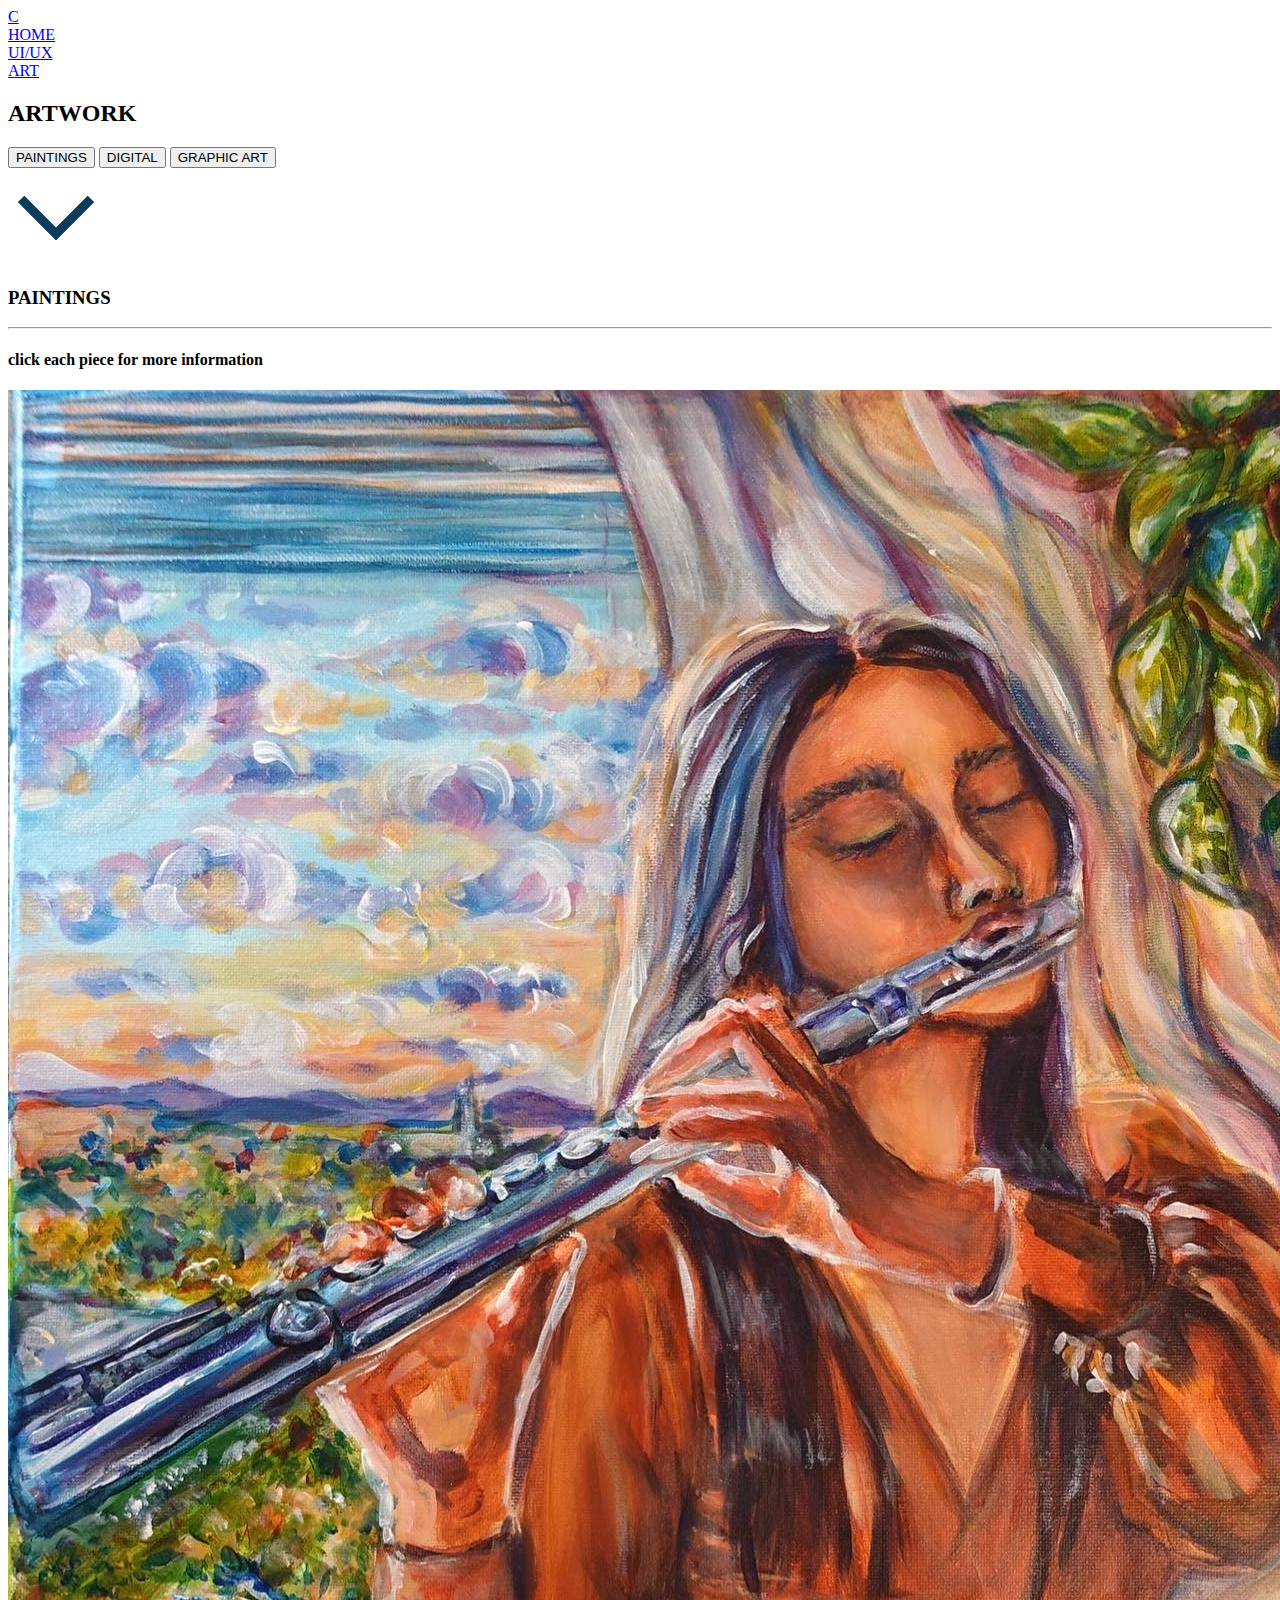
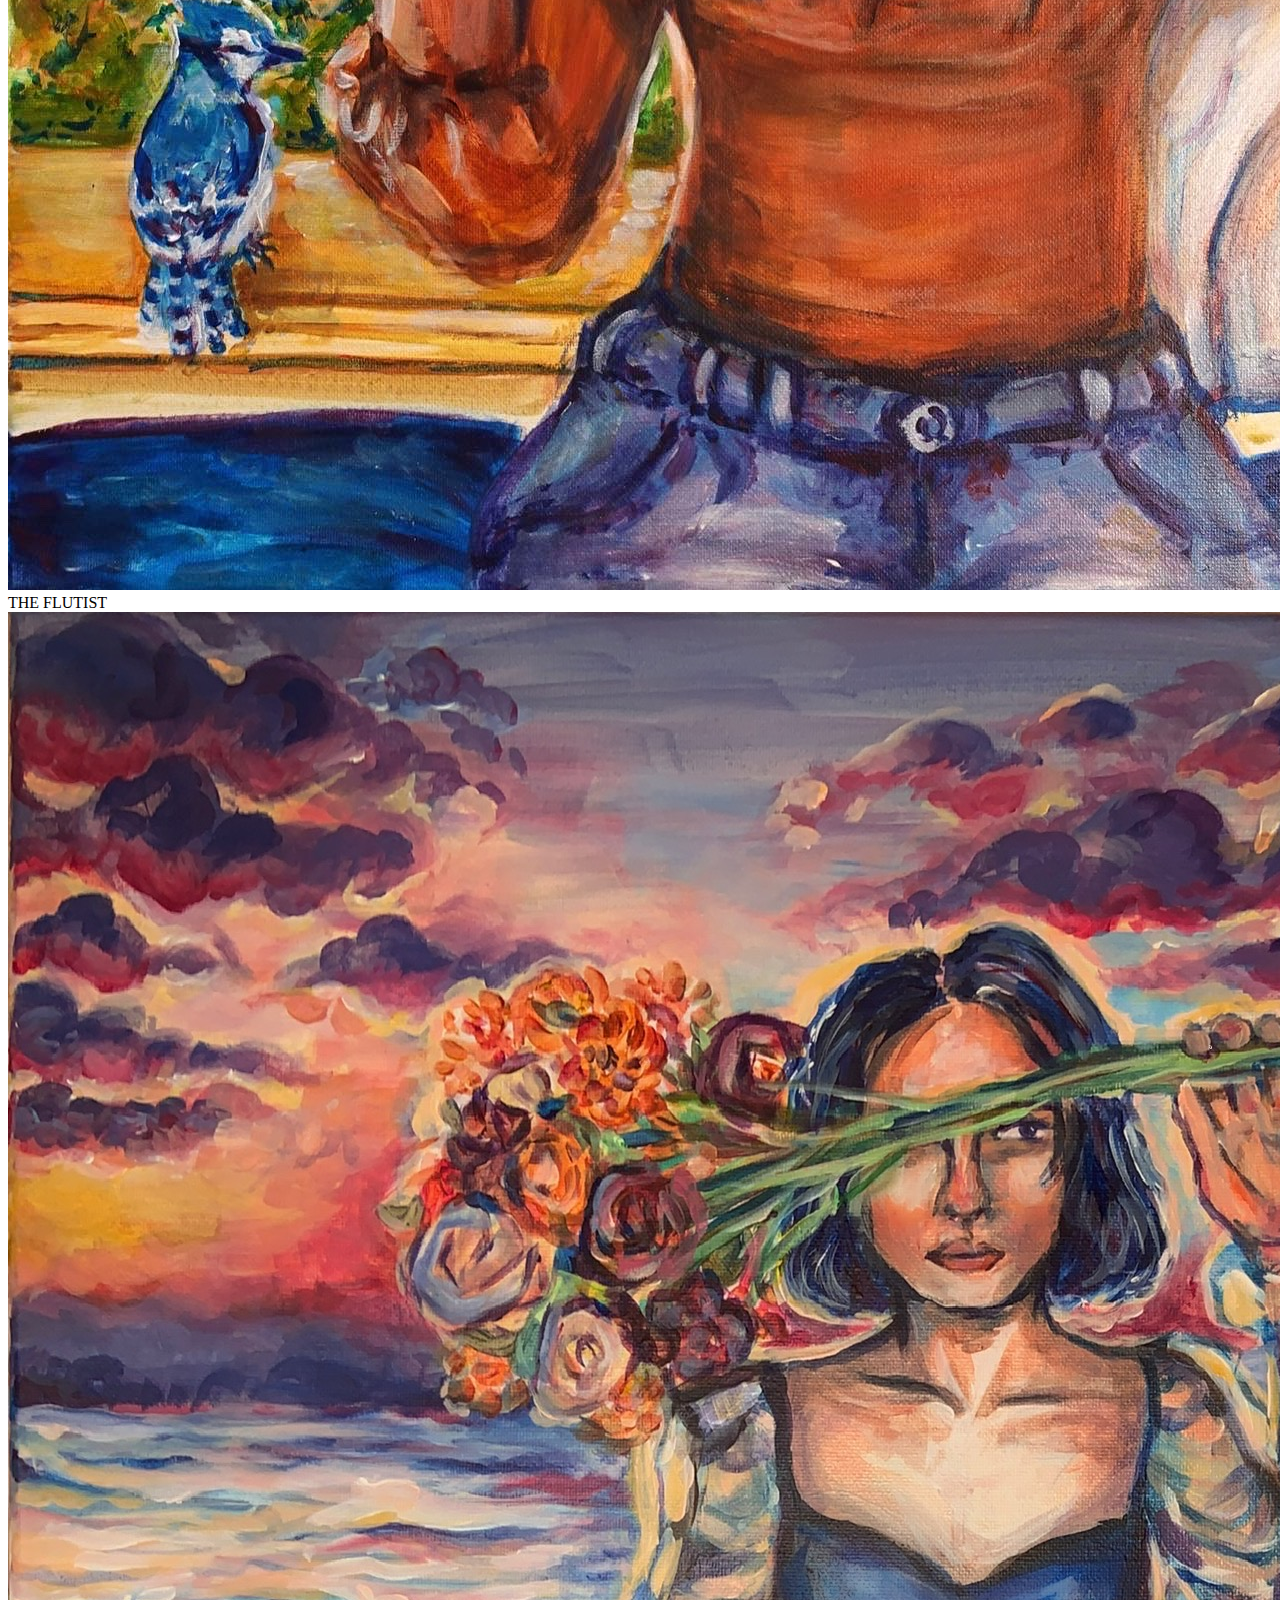
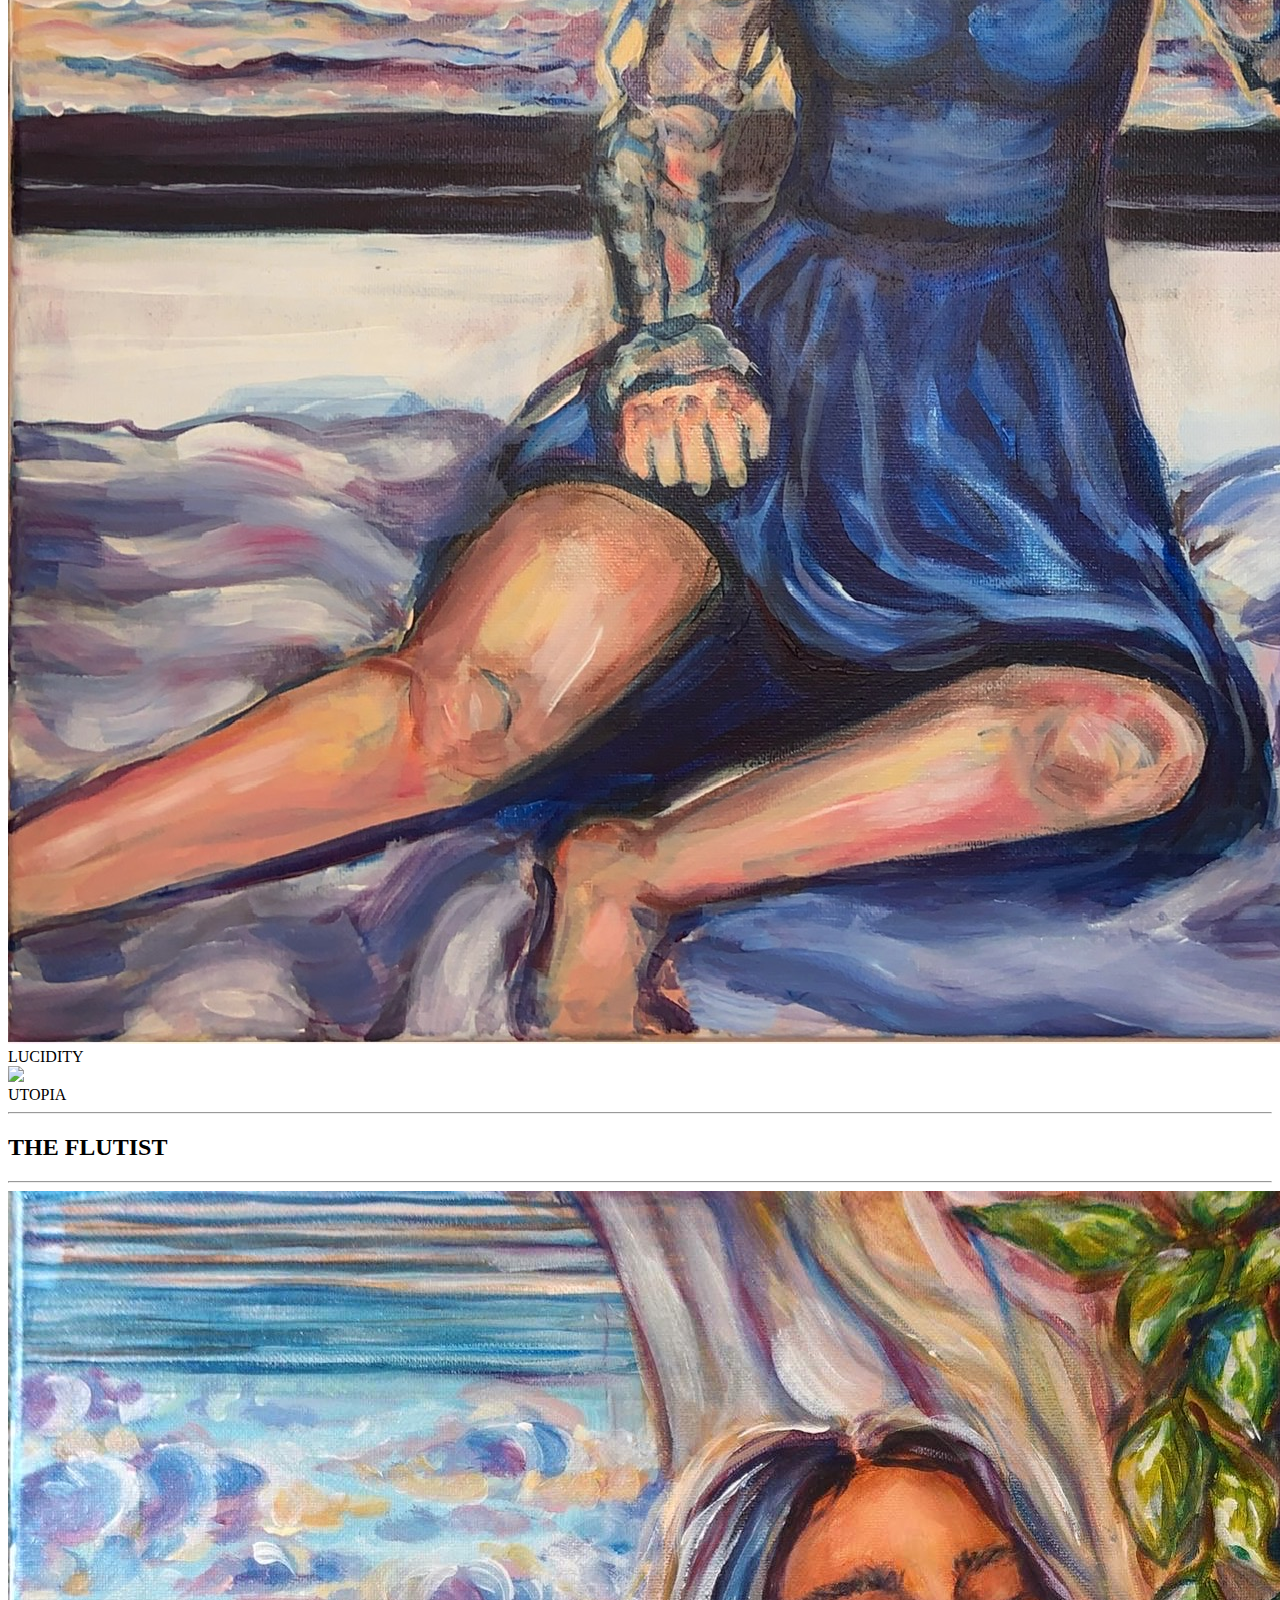
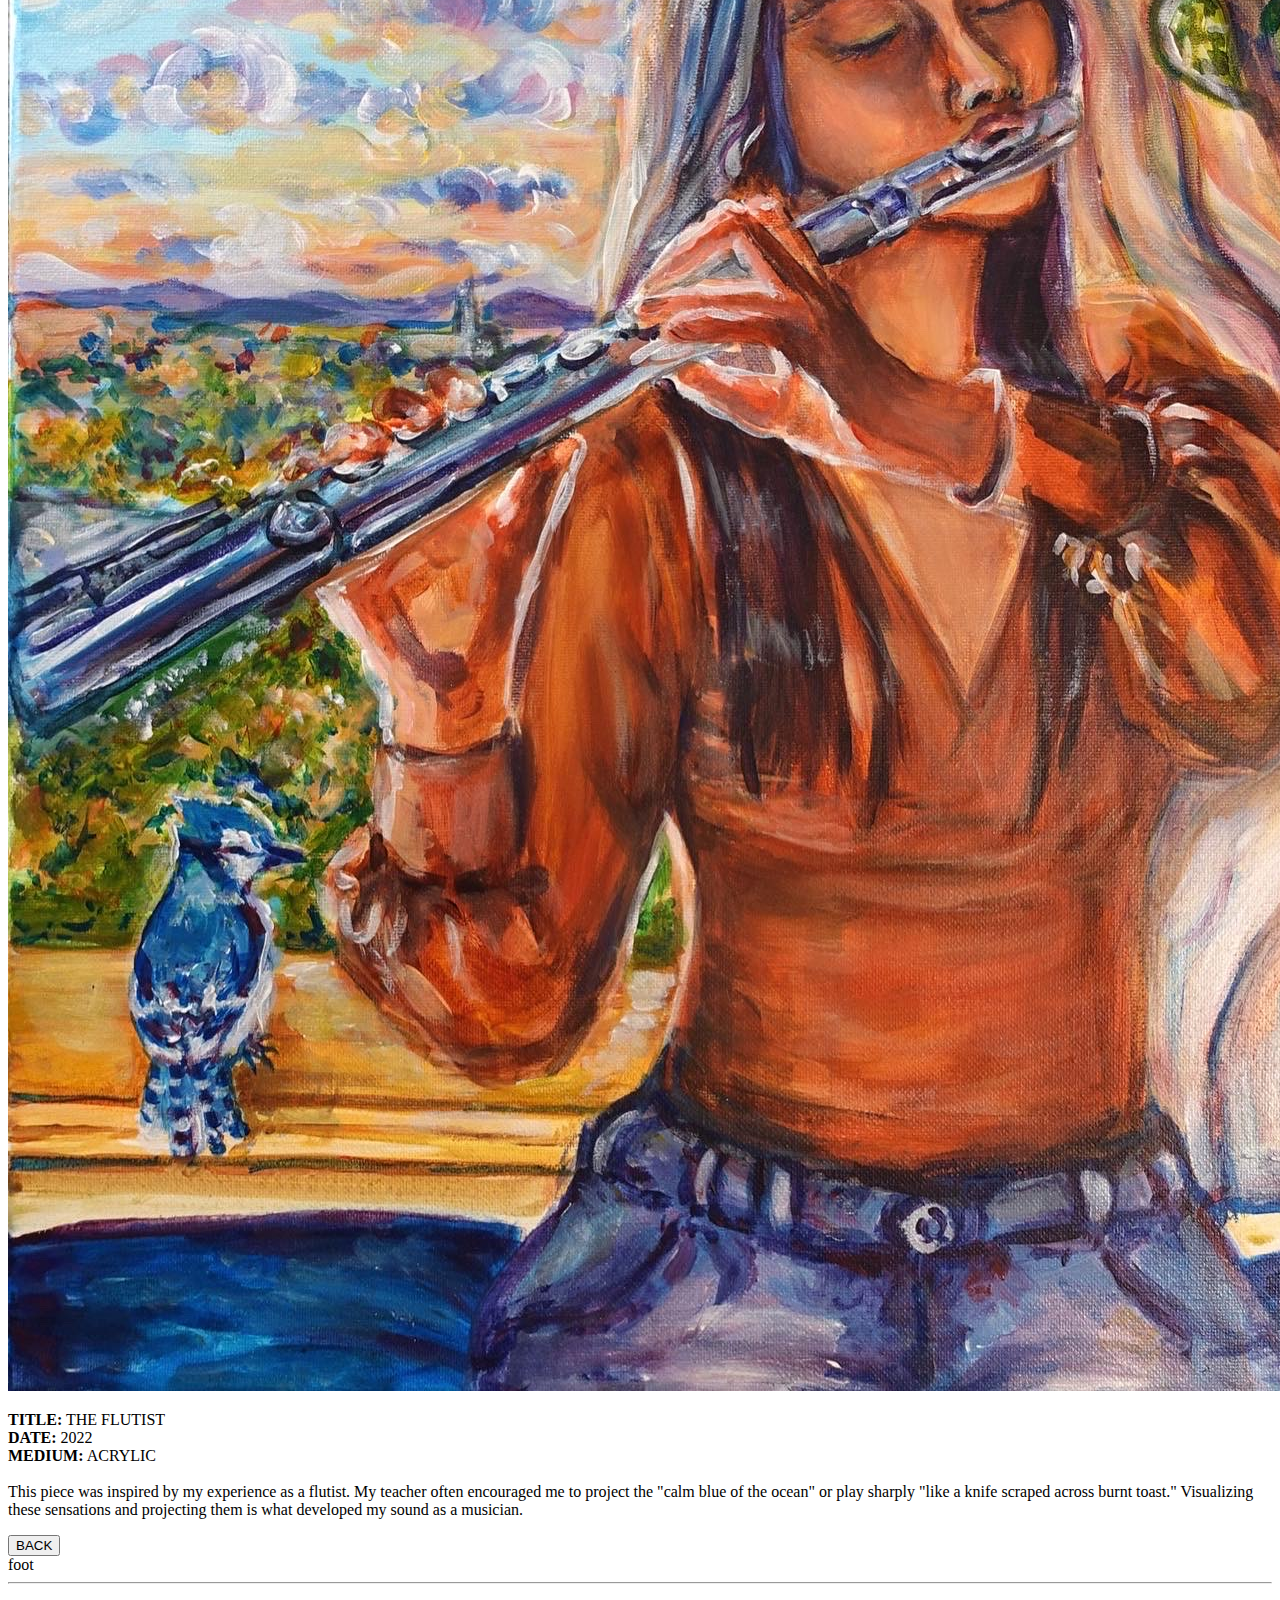
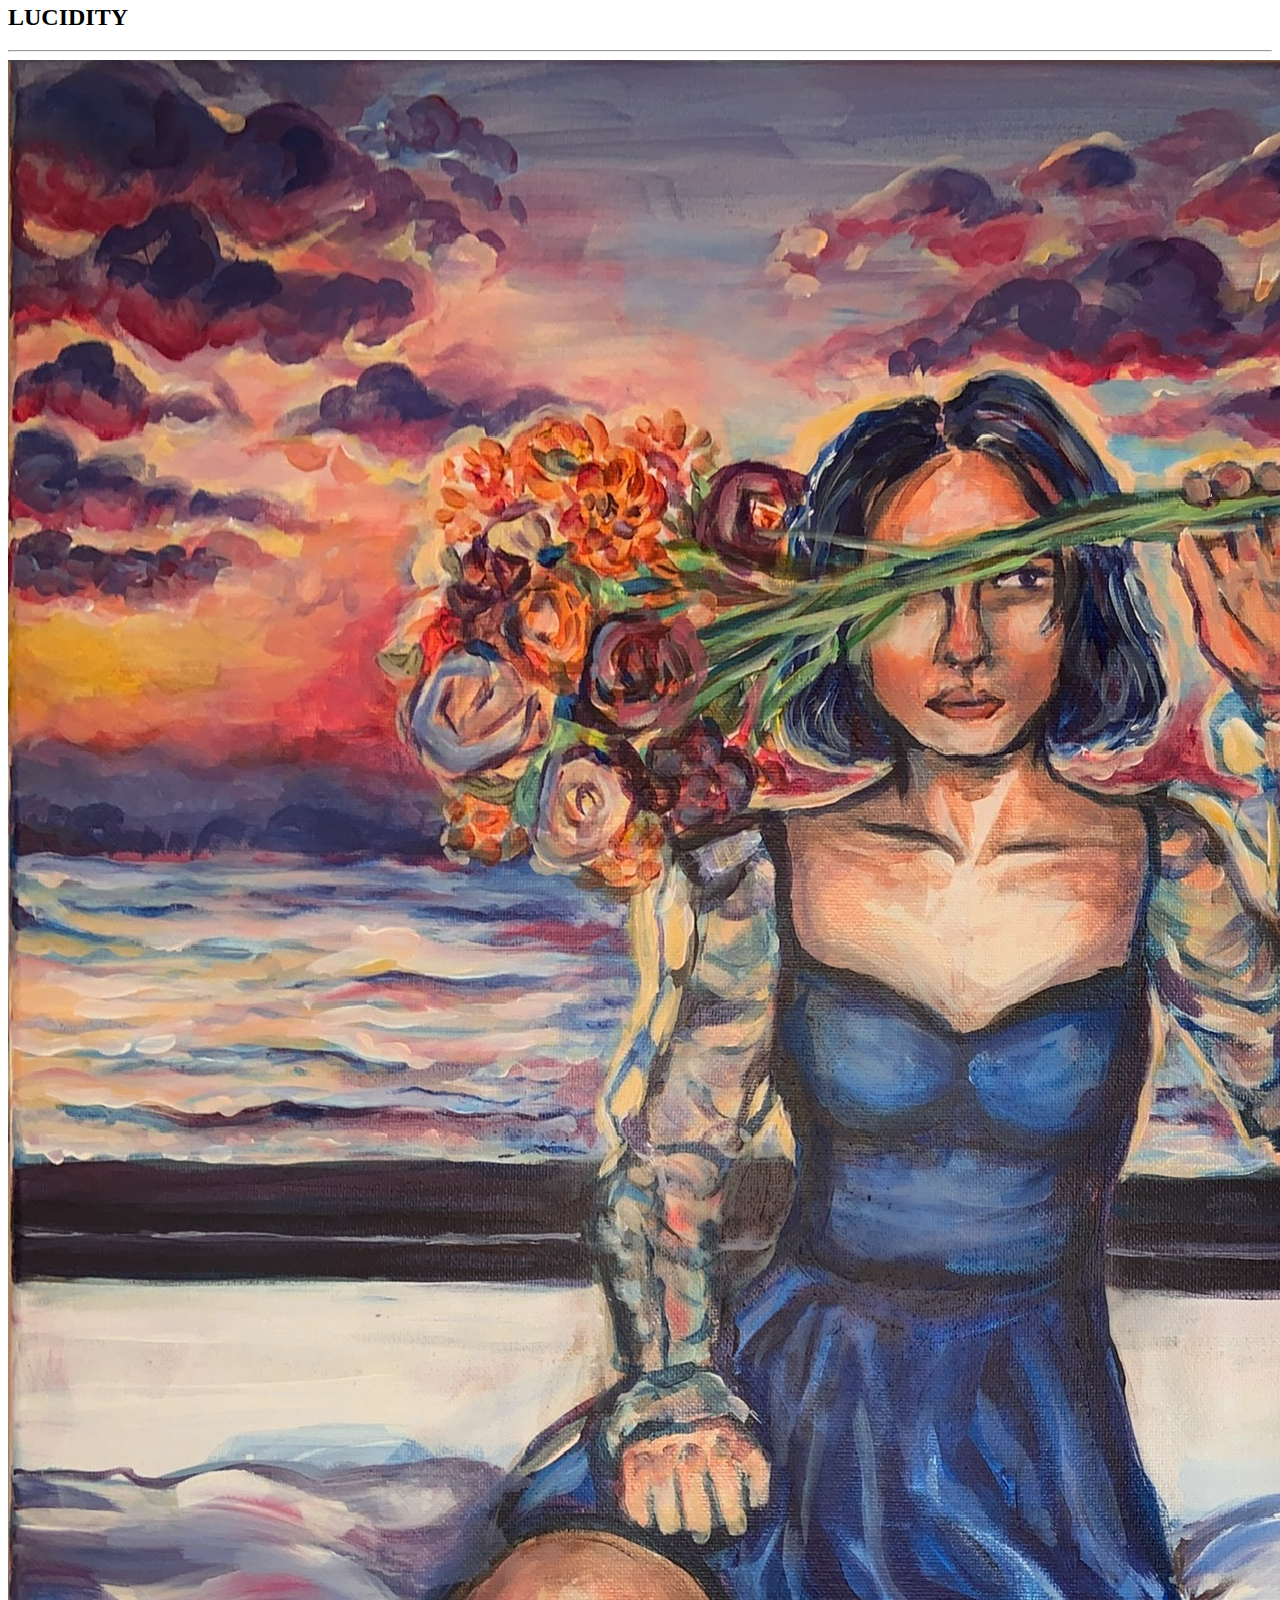
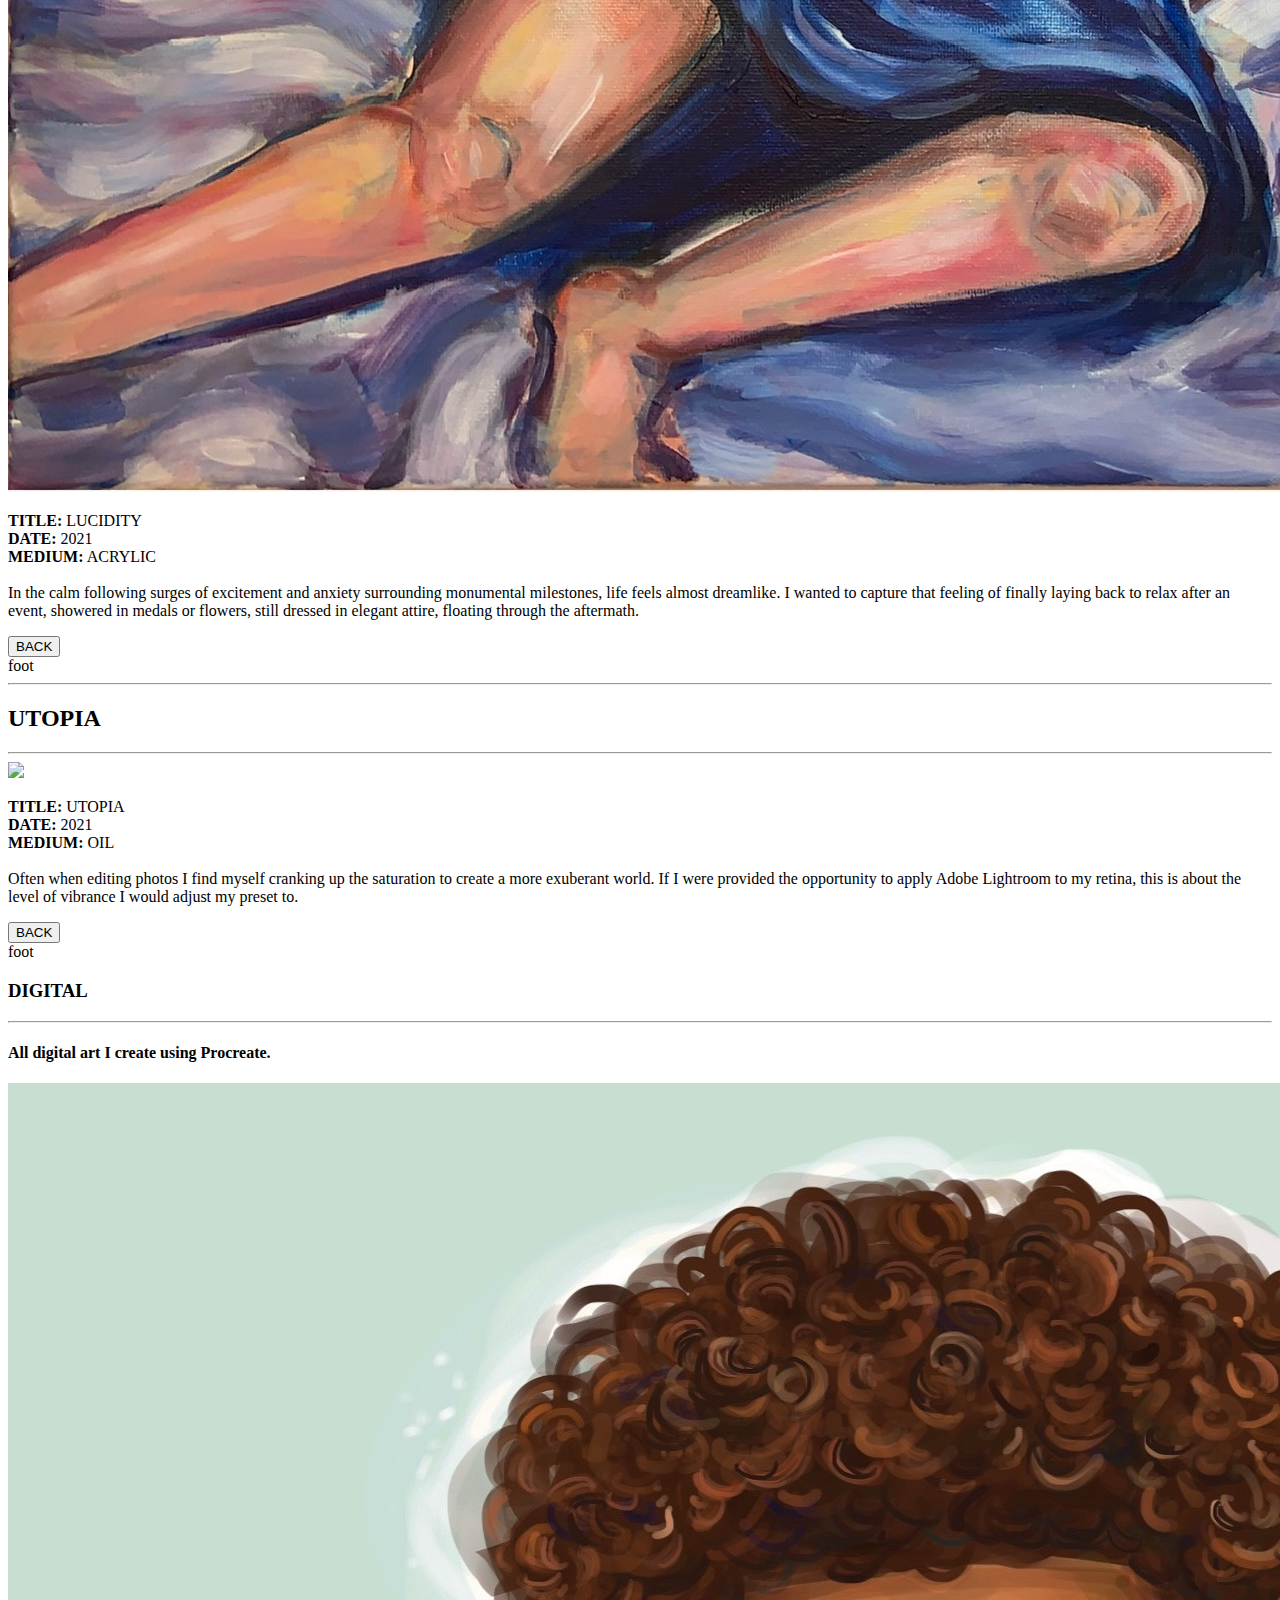
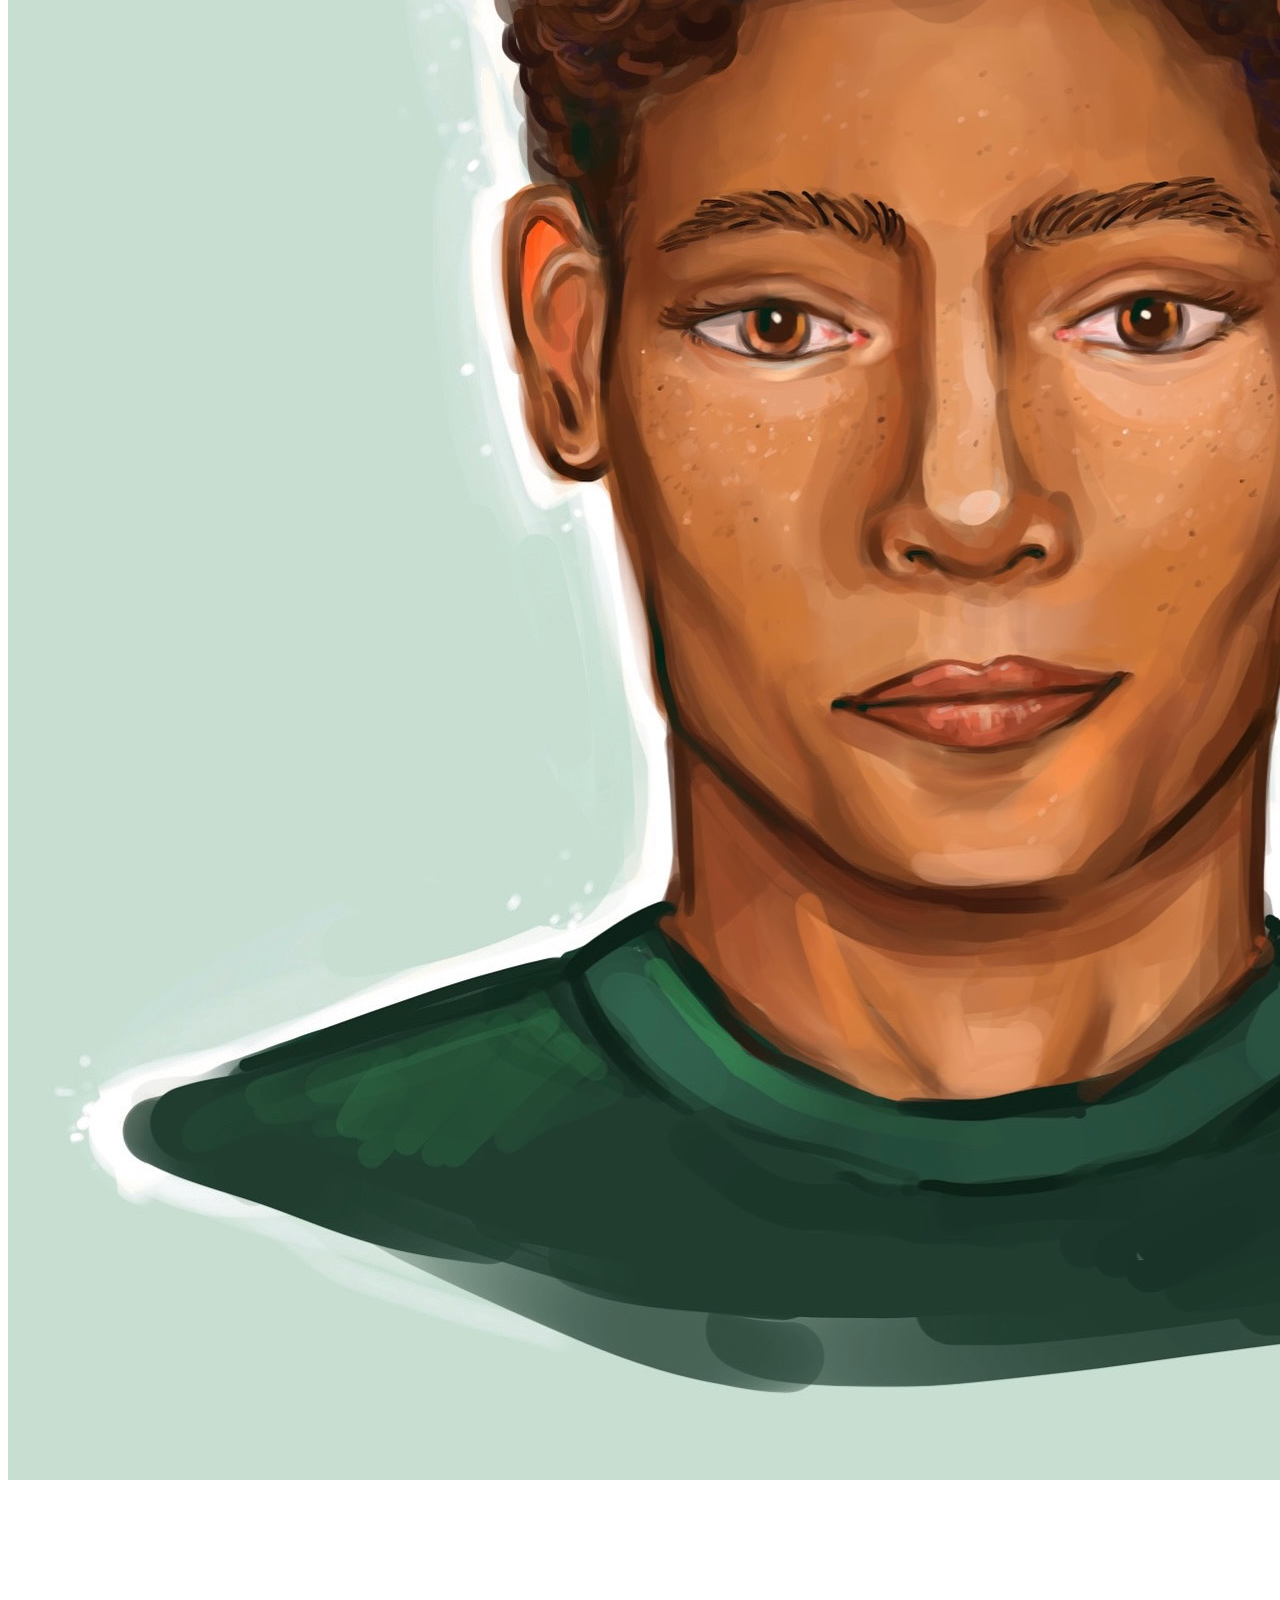
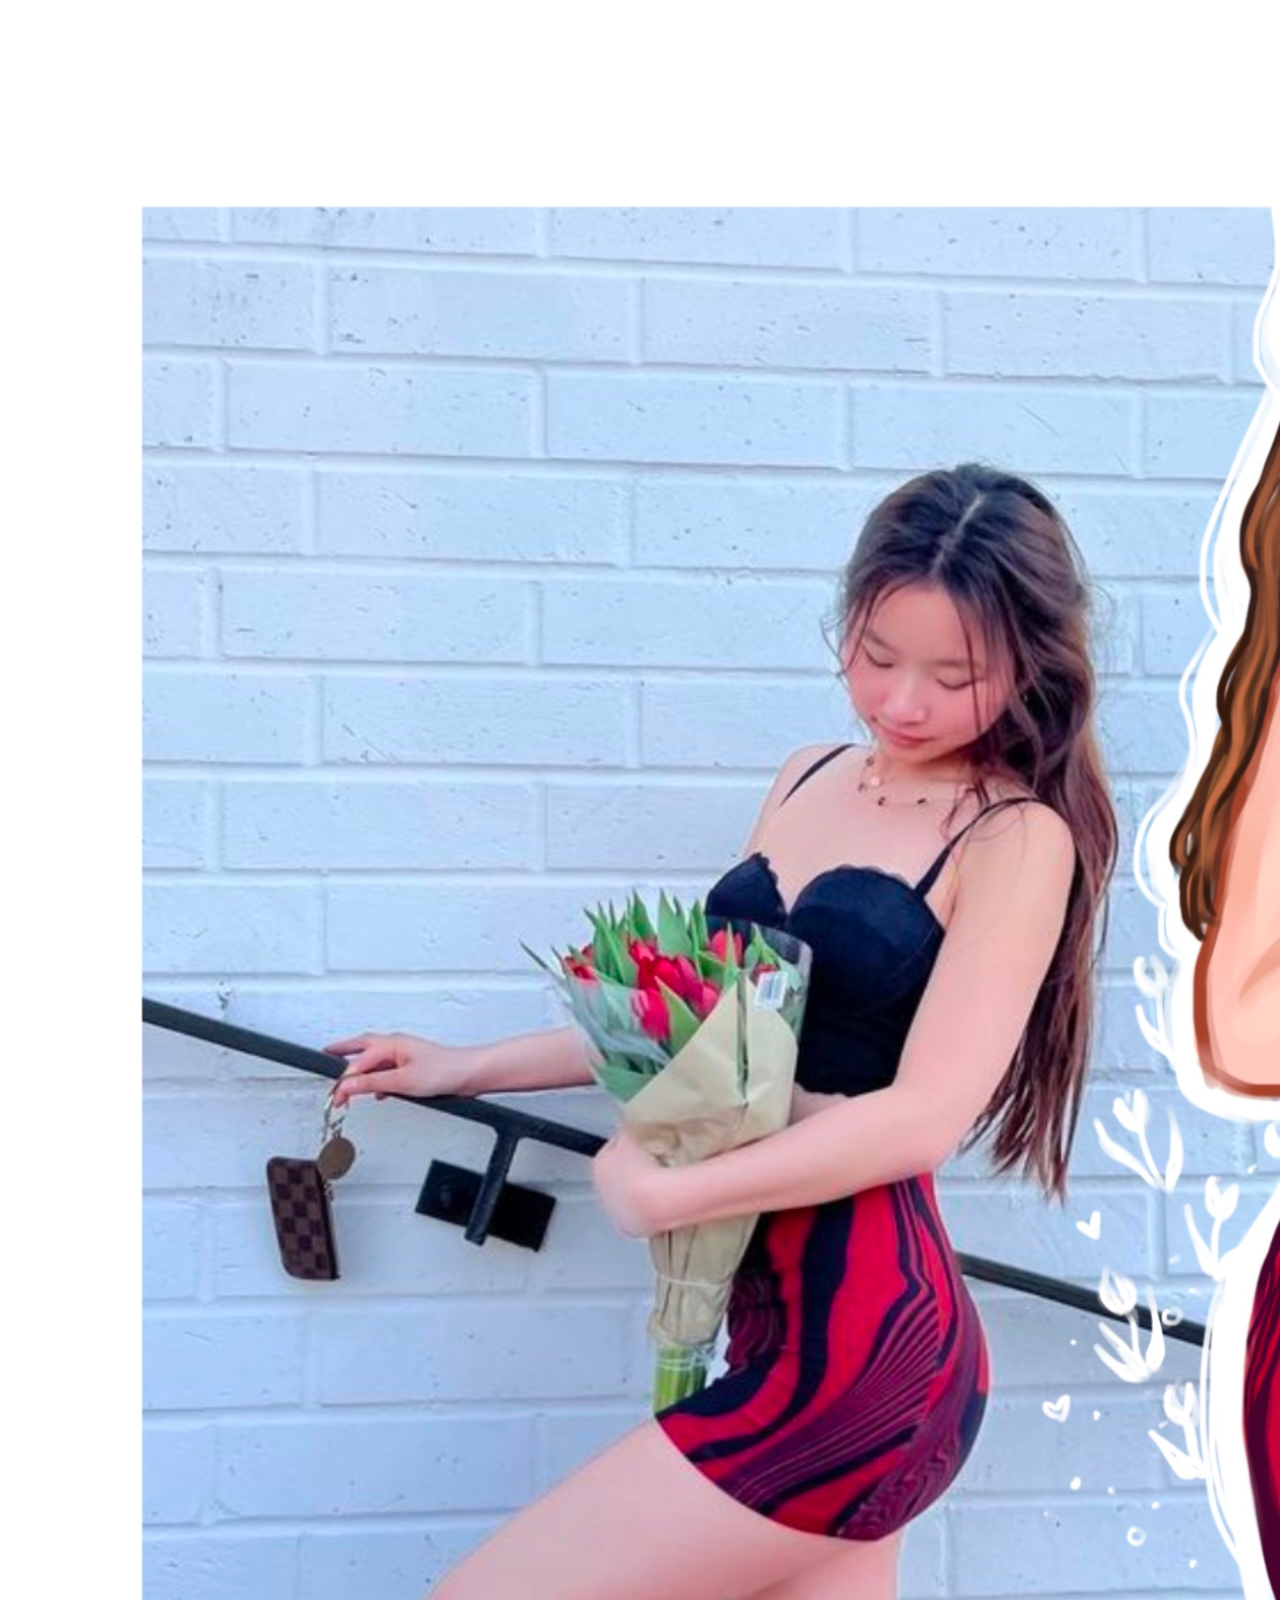
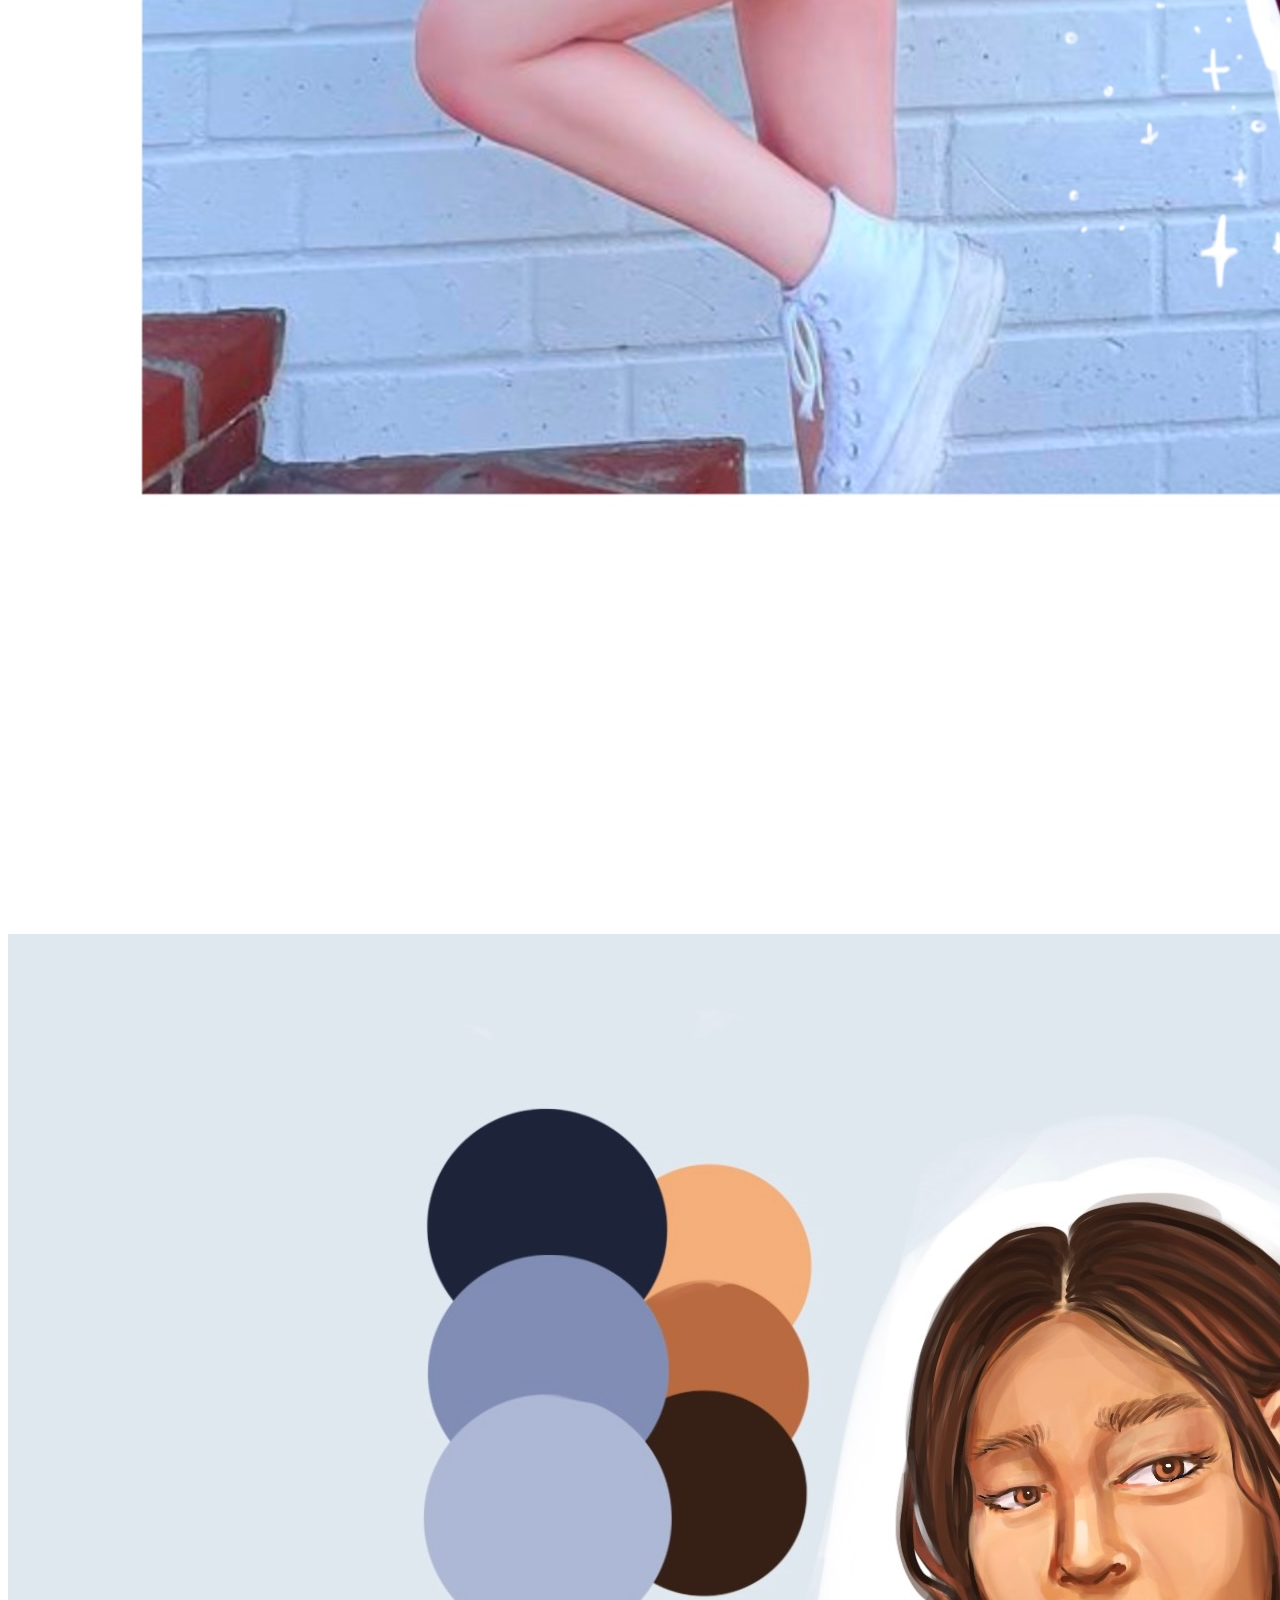
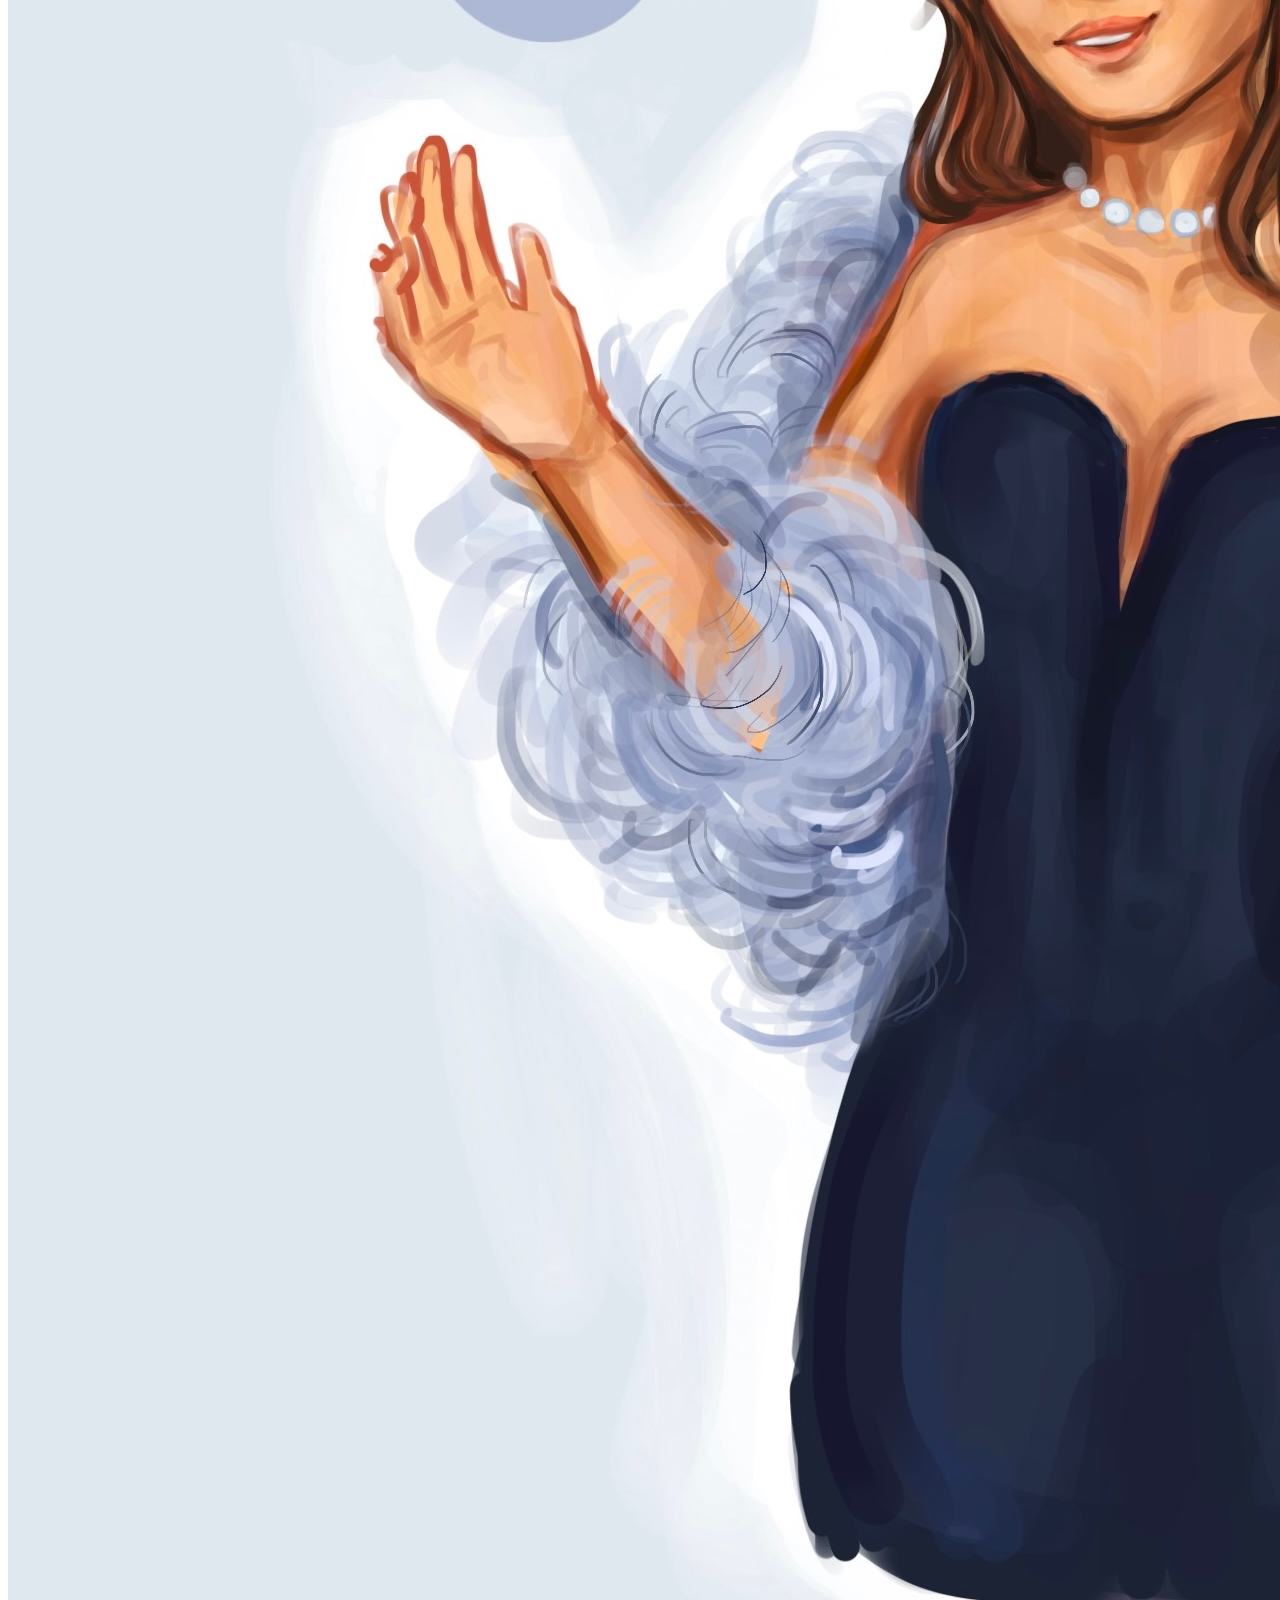
==== commit a794ff72: "Add files via upload" ====
--- a/art.html
+++ b/art.html
@@ -21,6 +21,9 @@
             }
         }
     </style>
+    <link rel="stylesheet" href="https://cdnjs.cloudflare.com/ajax/libs/font-awesome/4.7.0/css/font-awesome.min.css">
+    <link rel="stylesheet"
+        href="https://fonts.googleapis.com/css2?family=Open+Sans:ital,wght@0,300;1,300&family=ZCOOL+XiaoWei&display=swap">
     <link rel="stylesheet" href="CSS/style.css">
     <link rel="stylesheet" href="CSS/art.css">
     <link rel="icon" type="image/x-icon" href="/icons/favicon.ico">
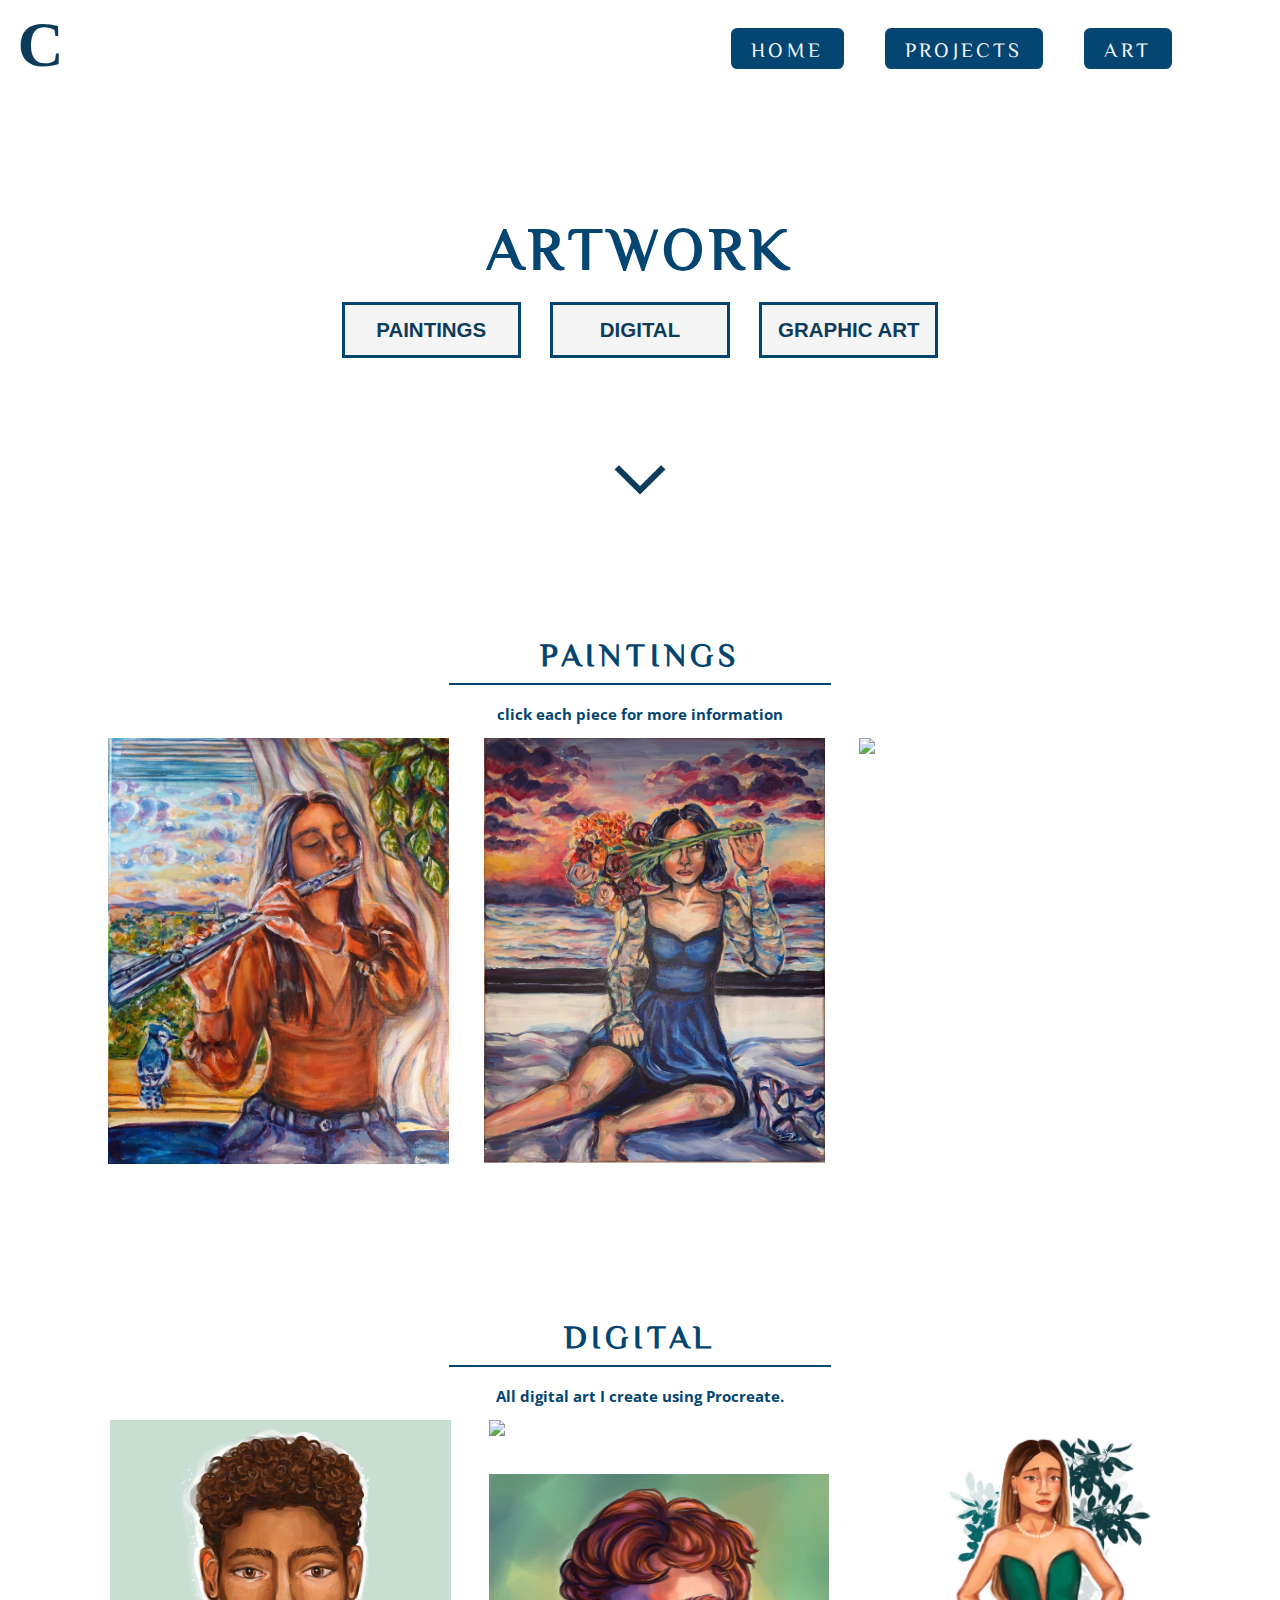
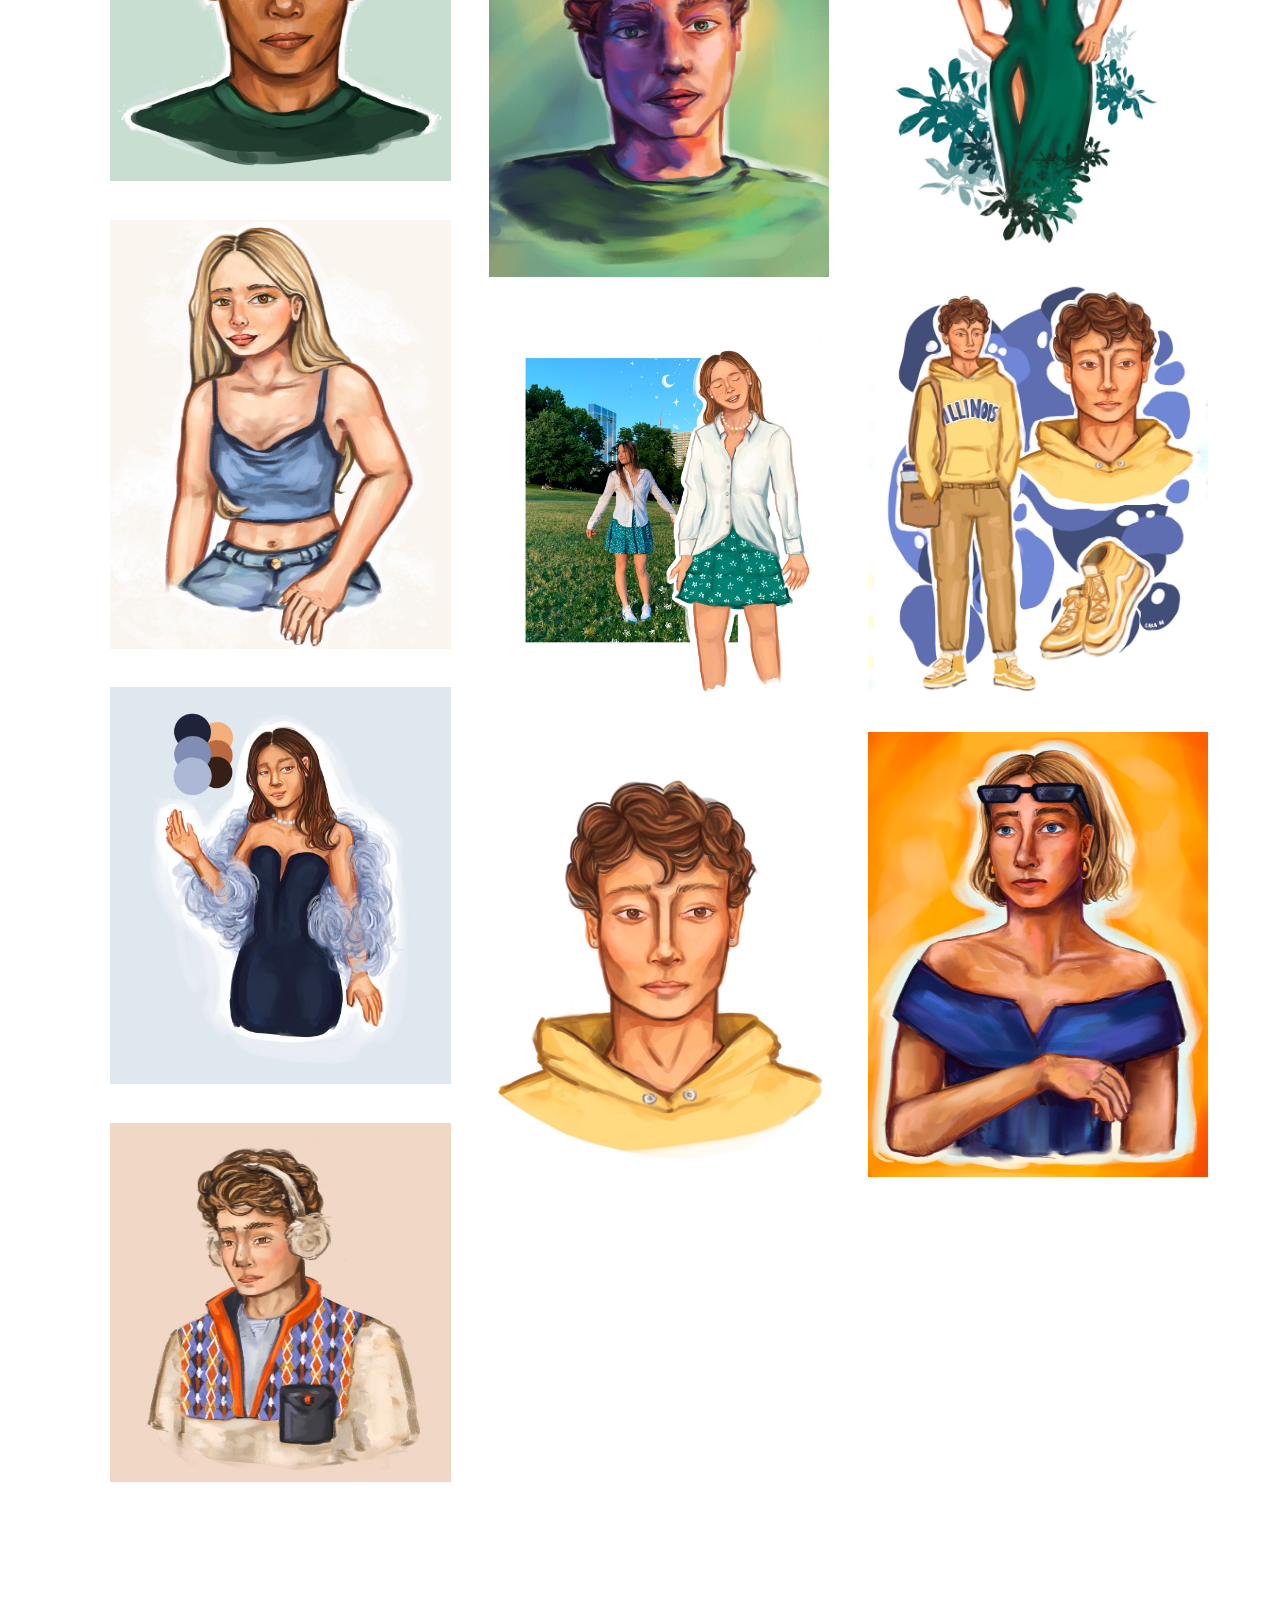
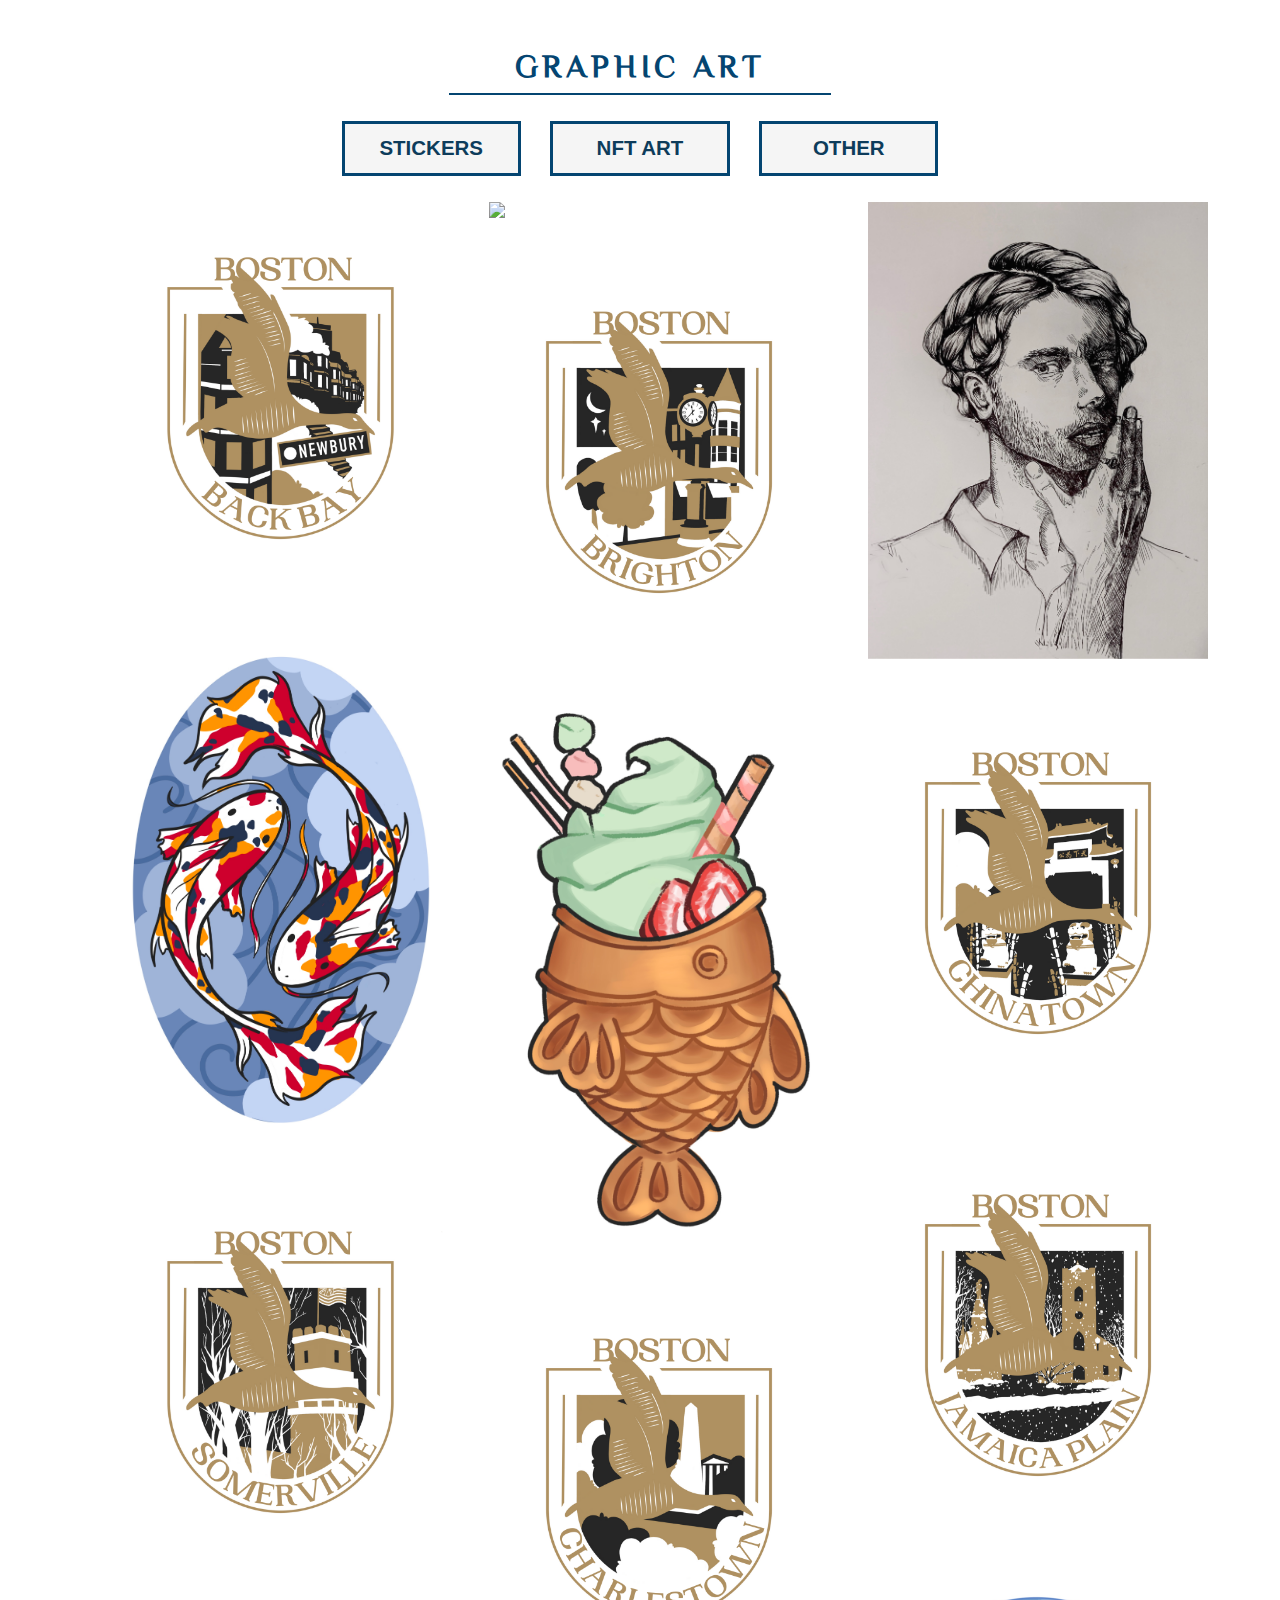
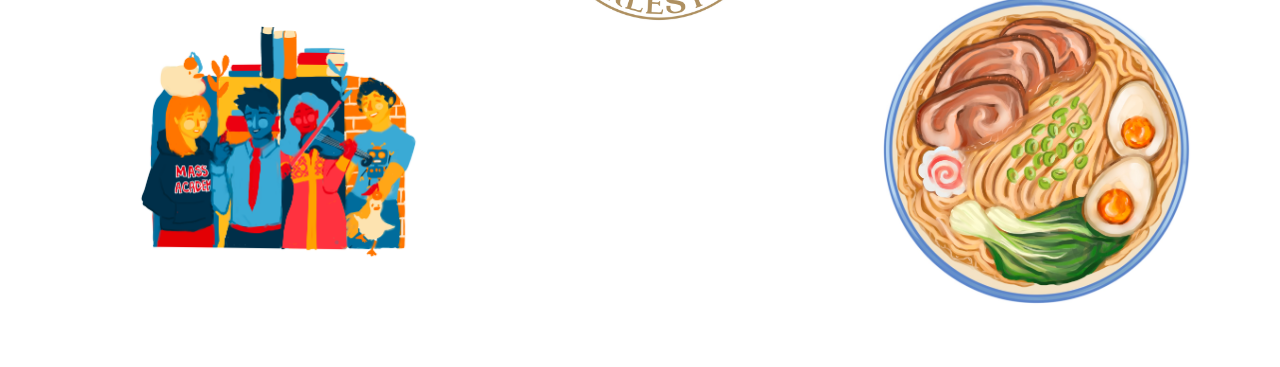
==== commit 8f5322c1: "Add files via upload" ====
--- a/art.html
+++ b/art.html
@@ -42,7 +42,7 @@
                 </a>
                 <a href="ui.html">
                     <div class="tab">
-                        UI/UX
+                        PROJECTS
                     </div>
                 </a>
                 <a href="art.html">
@@ -184,9 +184,11 @@
                 <div class="dynamic-grid-column">
                     <image class="portrait" src="DigitalArtPortfolio/GreenBoyHead.JPG">
                     </image>
-                    <image class="portrait" src="DigitalArtPortfolio/caraDongDrawing.jpg">
+                    <image class="portrait" src="DigitalArtPortfolio/blondeHalfBody.JPG">
                     </image>
                     <image class="portrait" src="DigitalArtPortfolio/HalfBodyDress.jpg">
+                    </image>
+                    <image class="portrait" src="DigitalArtPortfolio/patagoniaDude.JPG">
                     </image>
                 </div>
                 <div class="dynamic-grid-column">
--- a/CSS/style.css
+++ b/CSS/style.css
@@ -0,0 +1,102 @@
+@charset "UTF-8";
+
+html {
+    scroll-behavior: smooth;
+}
+
+body {
+    background-color: white;
+    font-family: "Open Sans", sans-serif;
+    font-weight: 800;
+}
+
+.home {
+    color: #0d3c5b;
+    font-size: 5vw;
+    float: left;
+    margin-left: 0.75vw;
+    font-weight: bold;
+    font-family: "Times New Roman";
+}
+
+.header-container {
+    width: 100%;
+}
+
+.header {
+    display: flex;
+    justify-content: flex-end;
+    margin-right: 5em;
+}
+
+.tab {
+    transition: color 300ms;
+    background-color: #044571;
+    text-align: center;
+    padding: 0.5em 1em;
+    margin: 1em;
+    color: whitesmoke;
+    font-weight: 500;
+    border-radius: 0.5vw;
+    letter-spacing: 0.2rem;
+    font-family: 'ZCOOL XiaoWei', serif;
+    font-size: 1.6vw;
+}
+
+
+.tab:hover {
+    color: #6791ad;
+}
+
+
+a {
+    text-decoration: none;
+    color: #2077B3;
+}
+
+p {
+    color: #ADD8F6;
+}
+
+
+h2 {
+    margin: 2vw;
+    font-size: 4.6vw;
+    color: #044571;
+    display: flex;
+    justify-content: center;
+    font-family: 'ZCOOL XiaoWei', serif;
+}
+
+h3 {
+    color: #044571;
+    display: flex;
+    justify-content: center;
+    font-size: 2.5vw;
+
+}
+
+.page-header {
+    letter-spacing: 0.3rem;
+    font-family: 'ZCOOL XiaoWei', serif;
+}
+
+h4 {
+    color: #044571;
+    font-size: 1vw;
+}
+
+.contact-container {
+    display: flex;
+    justify-content: center;
+}
+
+.contact-box {
+    display: flex;
+    padding: 1vw 10vw;
+    border-radius: 0%;
+    border-style: solid;
+    border-color: #044571;
+    border-width: 0.5vw;
+    font-size: 1vw;
+}--- a/CSS/art.css
+++ b/CSS/art.css
@@ -0,0 +1,338 @@
+@charset "UTF-8";
+
+#art-page-header {
+    margin-top: 10vw;
+    letter-spacing: 0.3rem;
+    font-family: 'ZCOOL XiaoWei', serif;
+}
+
+.art-image-grid {
+    grid-template-columns: auto auto auto;
+    gap: 0.5vw;
+    margin-left: 5vw;
+    margin-right: 5vw;
+    display: flex;
+    justify-content: center;
+}
+
+.art-grid-item {
+    float: left;
+    width: 30%;
+    margin-left: 2.5%;
+    margin-bottom: 2.5%;
+}
+
+.art-image-grid-item {
+    width: 100%;
+    float: left;
+}
+
+.art-title-text:hover .art-image-grid-item {
+    opacity: 0.6;
+}
+
+.art-image-grid-item:hover {
+    opacity: 0.6;
+}
+
+.art-grid-item:hover .art-title-text {
+    opacity: 1;
+}
+
+.art-image-grid-item:hover .art-title-text {
+    opacity: 1;
+}
+
+.art-title-text:hover {
+    opacity: 1;
+}
+
+.art-title-text {
+    padding: 0.5vw;
+    opacity: 0;
+    width: 100%;
+    float: left;
+    background-color: #044571;
+    color: white;
+    font-size: 1.3vw;
+    width: 30%;
+    text-align: center;
+    position: relative;
+    margin-top: -18vw;
+    margin-left: 10vw;
+    letter-spacing: 0.1rem;
+
+}
+
+#flutist {
+    display: none;
+}
+
+#lucidity {
+    display: none;
+}
+
+#utopia {
+    display: none;
+}
+
+.single-image {
+    width: 43%;
+    margin-left: 5%;
+    float: left;
+}
+
+.single-art-header {
+    font-size: 4vw;
+    color: #0d3c5b;
+}
+
+.art-header-line {
+    border: 0.1em solid #044571;
+    width: 30%;
+    margin-bottom: 2%;
+}
+
+.art-line {
+    border: 0.1em solid #044571;
+    width: 30%;
+    margin-bottom: 2%;
+}
+
+.art-description-container {
+    background-color: #044571;
+    width: 43%;
+    float: right;
+    margin-right: 5%;
+    margin-top: 0%;
+}
+
+.art-description {
+    margin: 1em;
+    font-size: 1.5vw;
+    line-height: 2;
+    color: white;
+}
+
+.art-footer {
+    position: relative;
+    left: 0;
+    right: 0;
+    width: 100%;
+    background-color: whitesmoke;
+    color: whitesmoke;
+    height: 100%;
+    margin-top: 30%;
+}
+
+
+.art-type-header {
+    margin-top: 10vw;
+    margin-bottom: 1vw;
+    text-align: center;
+    margin-left: auto;
+    margin-right: auto;
+    width: 50%;
+    letter-spacing: 0.3rem;
+    font-family: 'ZCOOL XiaoWei', serif;
+}
+
+.art-type-description {
+    color: #0d3c5b;
+    text-align: center;
+    margin-left: auto;
+    margin-right: auto;
+    width: 50%;
+    font-size: 1.4vw;
+}
+
+.dynamic-grid {
+    margin-left: 5vw;
+    margin-right: 5vw;
+    display: flex;
+    justify-content: center;
+}
+
+.dynamic-grid-column {
+    display: flex;
+    flex-direction: column;
+    justify-content: start;
+    width: 30%;
+    margin-left: 3vw;
+}
+
+.info {
+    text-align: center;
+    margin: auto;
+    margin-top: -0.5vw;
+    margin-bottom: 1vw;
+    font-size: 1.2vw;
+}
+
+.art-type-button-container {
+    text-align: center;
+    margin: auto;
+    margin-bottom: 2vw;
+}
+
+.art-type-button {
+    width: 14vw;
+    margin-left: 1vw;
+    margin-right: 1vw;
+    background-color: whitesmoke;
+    border-style: solid;
+    border-color: #044571;
+    border-width: 0.3vw;
+    color: #0d3c5b;
+    font-size: 1.6vw;
+    font-weight: 550;
+    padding: 1vw;
+}
+
+#main-art-type-button {
+    margin-bottom: 5vw;
+}
+
+.art-type-button:hover {
+    background-color: #044571;
+    color: whitesmoke;
+}
+
+.centered-icon {
+    display: block;
+    margin-left: auto;
+    margin-right: auto;
+    width: 5%;
+    animation-duration: 1s;
+    animation-iteration-count: infinite;
+    transform-origin: bottom;
+}
+
+.bounce {
+    animation-name: bounce;
+    animation-timing-function: linear;
+}
+
+@keyframes bounce {
+    0% {
+        transform: translateY(0);
+    }
+
+    50% {
+        transform: translateY(-1vw);
+    }
+
+    100% {
+        transform: translateY(0);
+    }
+}
+
+
+.portrait,
+.nft,
+.design,
+.sticker,
+.other {
+    width: 100%;
+    margin-bottom: 3vw;
+    display: block;
+}
+
+.single-art-container {
+    text-align: center;
+}
+
+.back-art-app-button {
+    width: 15vw;
+    margin-top: 5vw;
+    display: inline-block;
+    background-color: white;
+    border-style: solid;
+    border-color: #044571;
+    border-width: 0.3vw;
+    color: #044571;
+    font-size: 1.5vw;
+    font-weight: 600;
+    padding: 1vw;
+}
+
+.back-art-app-button:hover {
+    background-color: #044571;
+    color: white;
+}
+
+@media only screen and (max-width: 1200px) {
+    .art-image-grid {
+        margin-left: 1vw;
+        margin-right: 1vw;
+    }
+
+    .art-grid-item {
+        float: left;
+        width: 33%;
+        margin-left: 1.5%;
+        margin-bottom: 2.5%;
+    }
+
+    .art-type-button {
+        width: 20vw;
+        font-size: 2.5vw;
+    }
+
+    #art-page-header {
+        font-size: 6vw;
+    }
+
+    .art-type-header {
+        font-size: 4vw;
+    }
+
+    .art-title-text {
+        font-size: 2.5vw;
+        margin-top: -21vw;
+        margin-left: 6.5vw;
+        width: 60%;
+    }
+
+    .info {
+        font-size: 2vw;
+    }
+
+    .art-description {
+        font-size: 2.5vw;
+    }
+
+    .single-image {
+        margin-left: 2%;
+        width: 45%;
+    }
+
+    .art-description-container {
+        margin-right: 5%;
+        width: 45%;
+    }
+
+    .back-art-app-button {
+        margin-top: 5vw;
+        font-size: 2.5vw;
+    }
+
+    .dynamic-grid {
+        margin-left: 1vw;
+        margin-right: 1vw;
+    }
+
+    .dynamic-grid-column {
+        width: 32%;
+        margin-left: 1vw;
+    }
+
+    .portrait,
+    .nft,
+    .design,
+    .sticker,
+    .other {
+        margin-bottom: 1vw;
+    }
+
+}